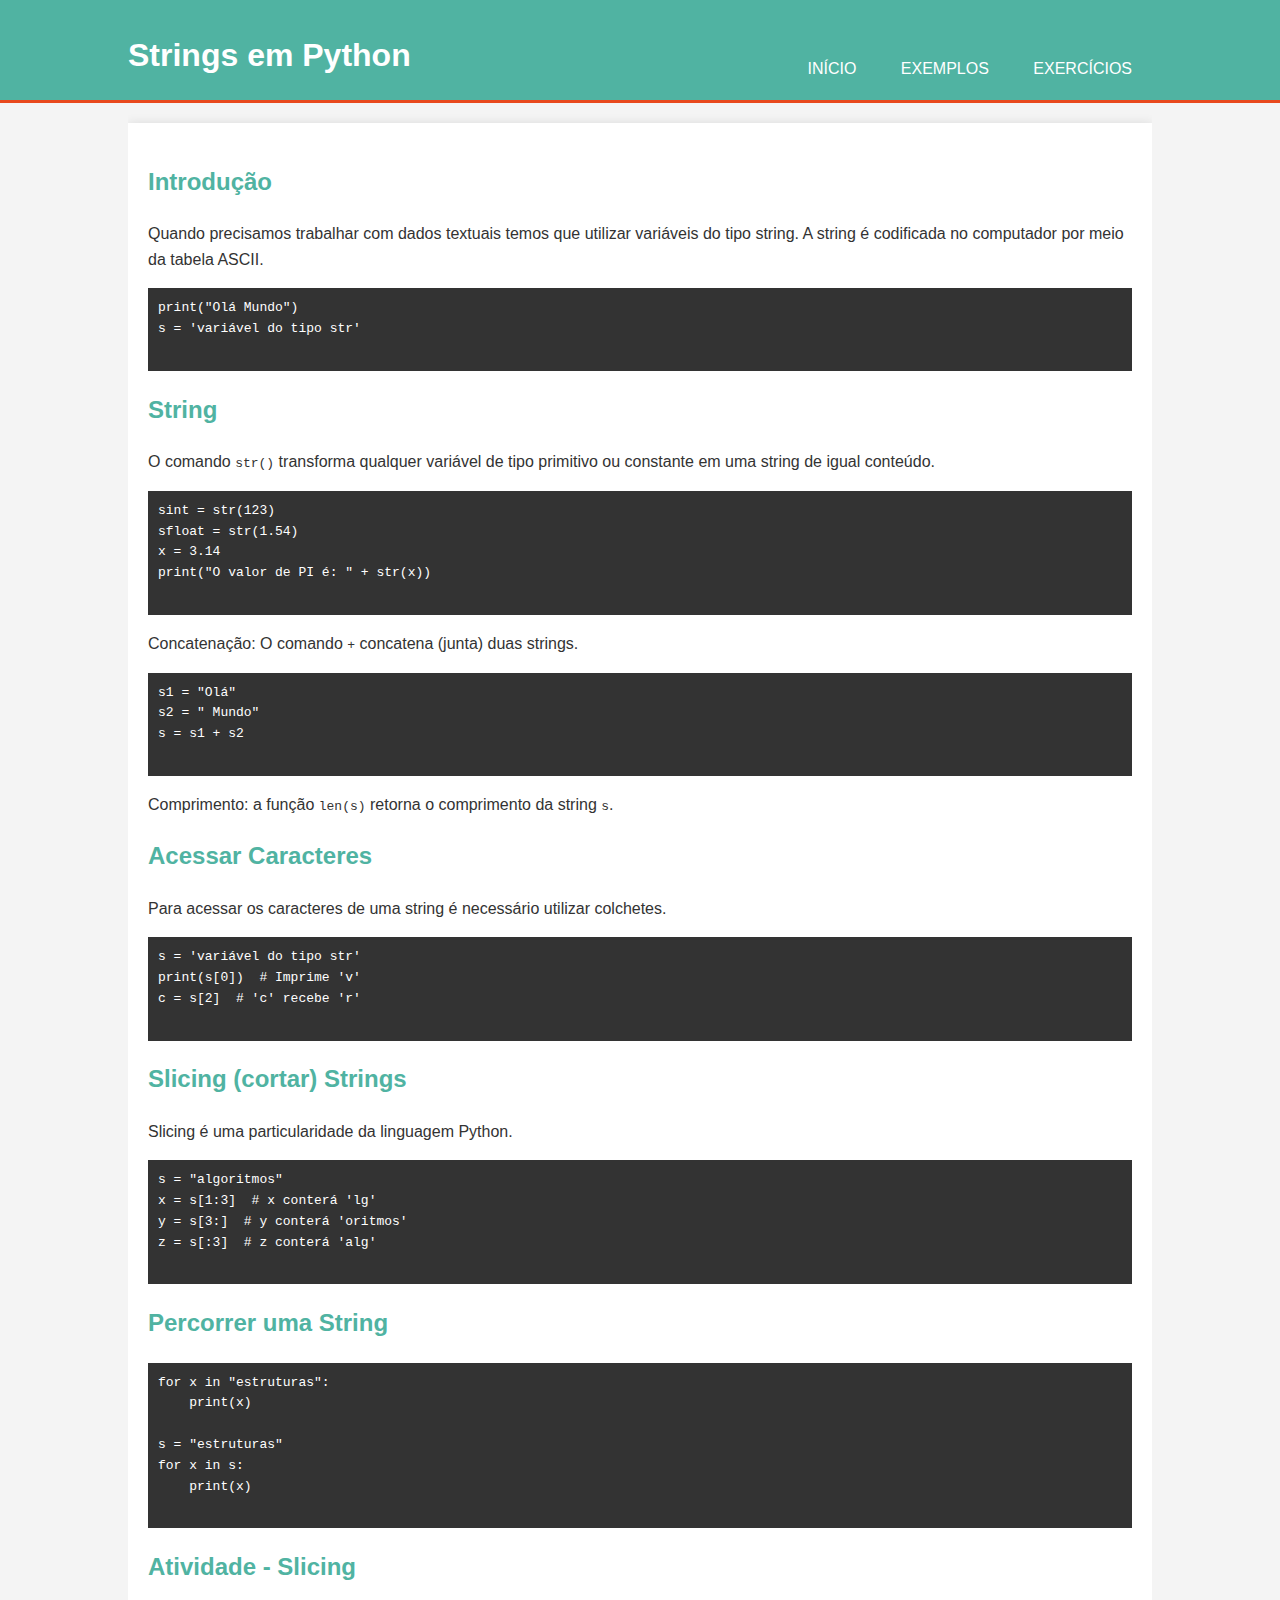
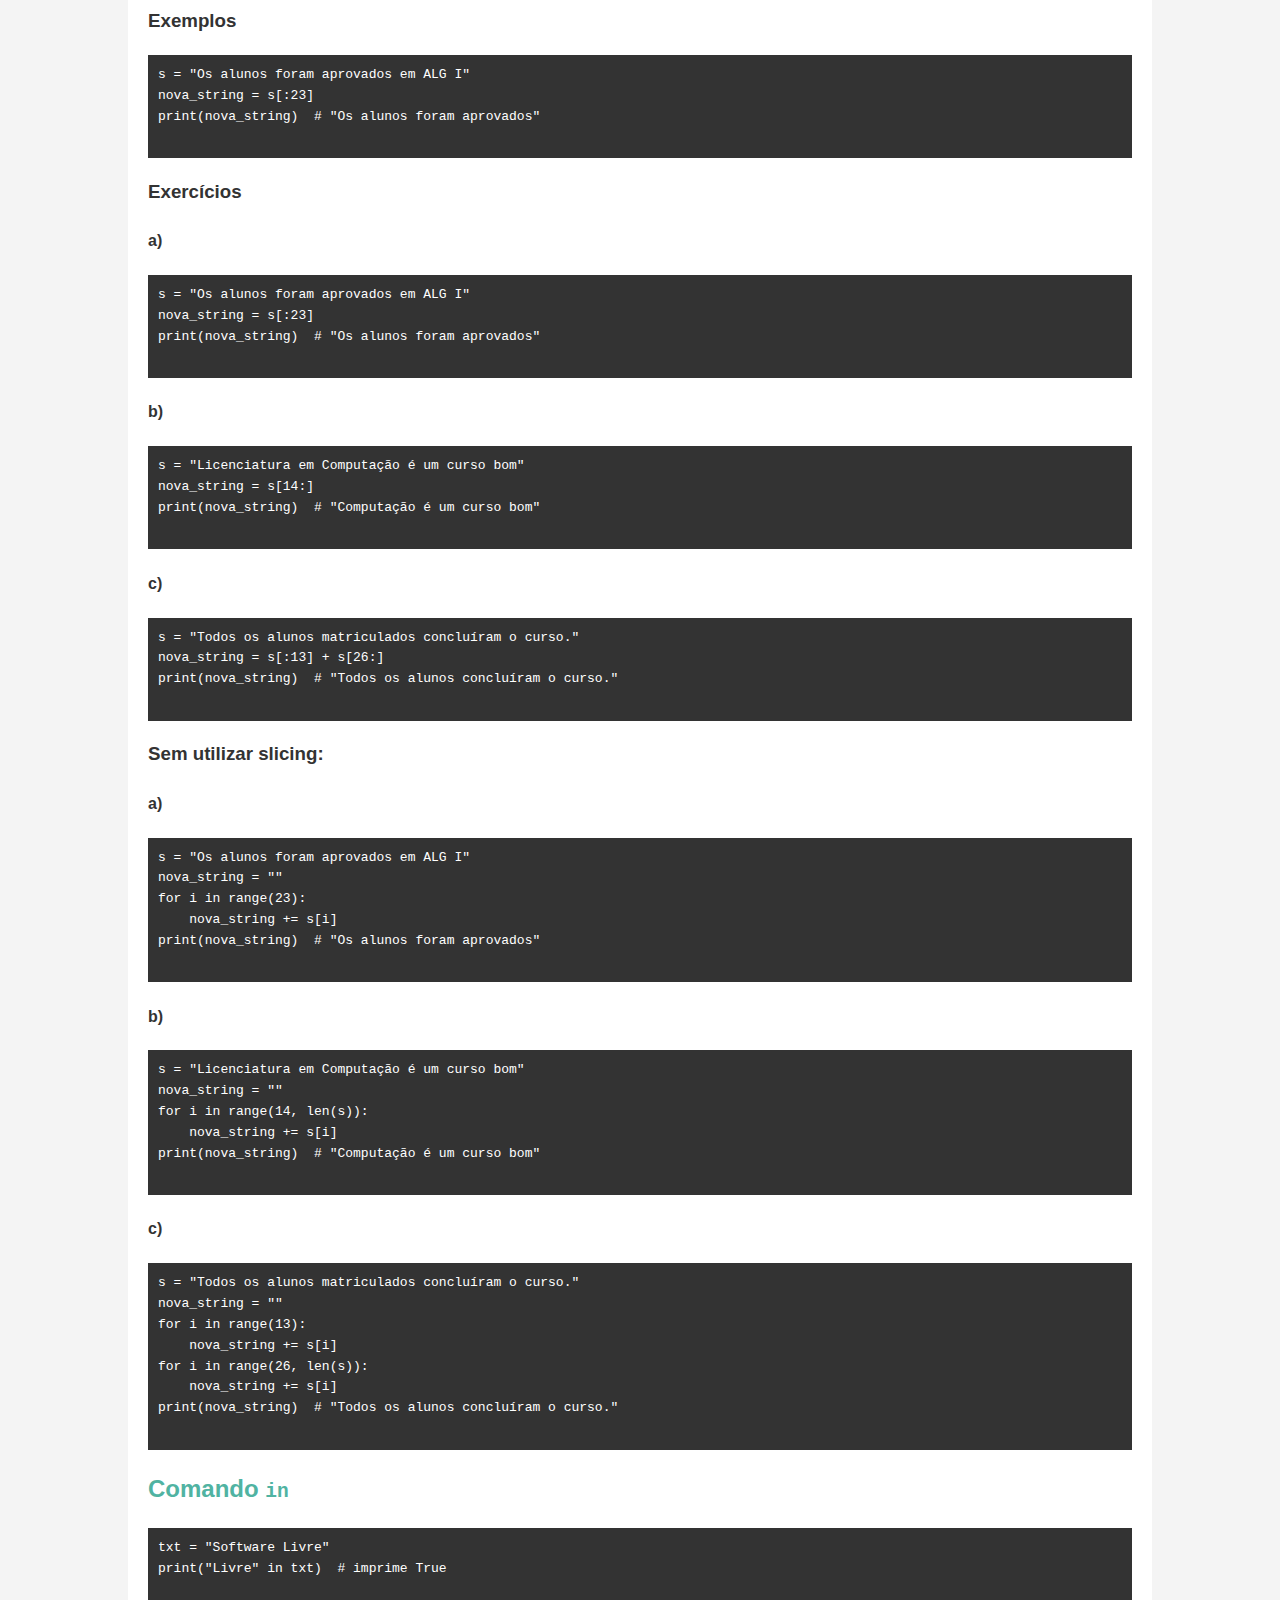
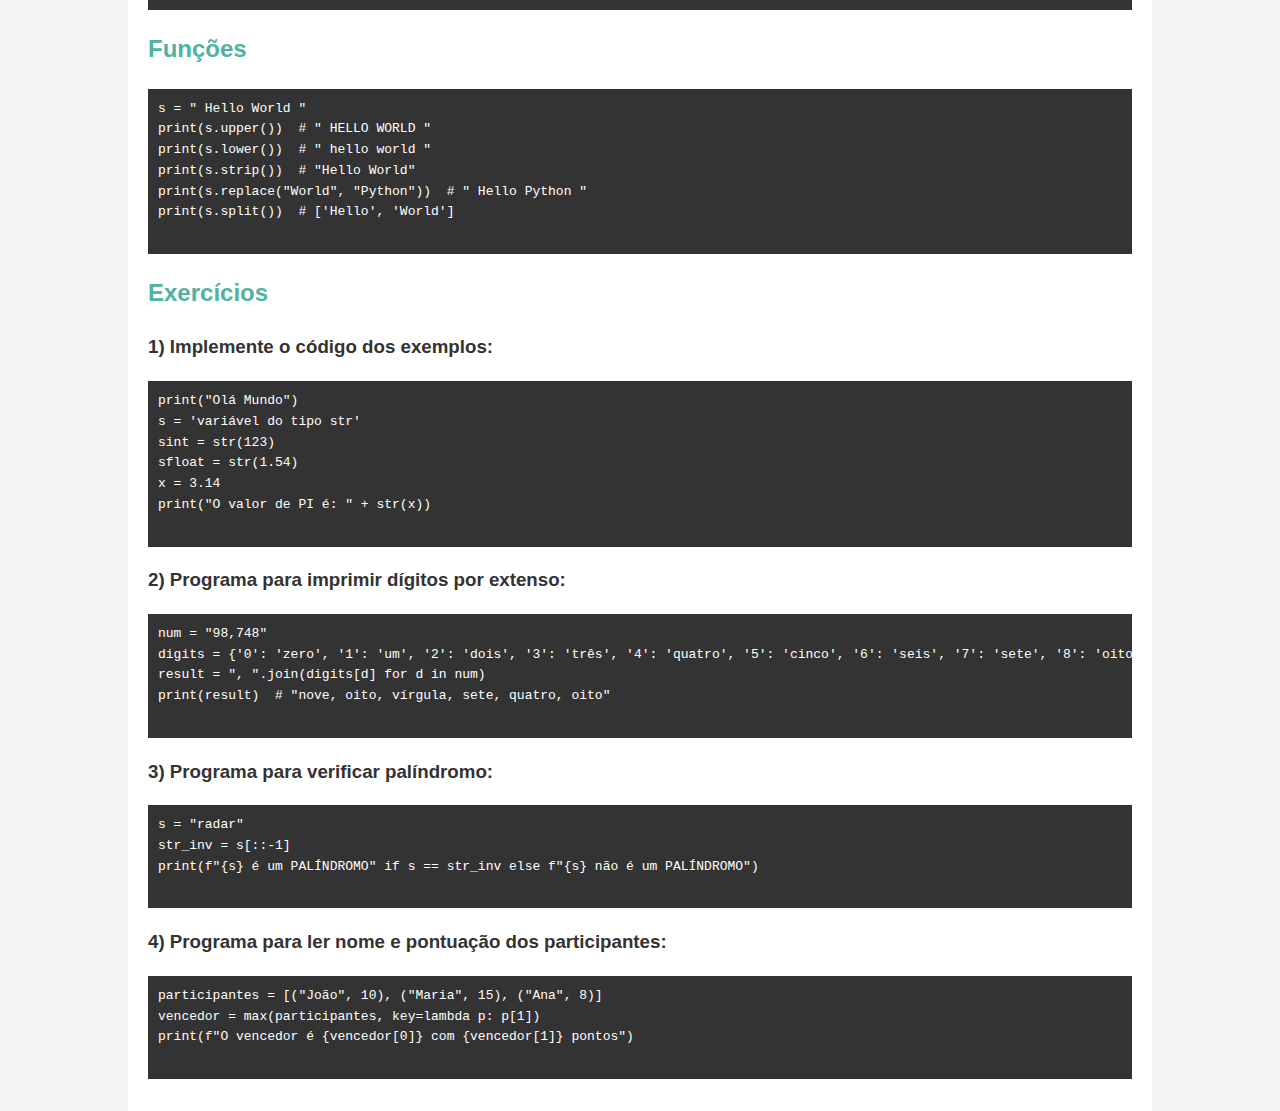
==== string.html @ ffef2f53 "Create string.html" ====
<!DOCTYPE html>
<html lang="pt-BR">
<head>
    <meta charset="UTF-8">
    <meta name="viewport" content="width=device-width, initial-scale=1.0">
    <title>Conteúdo sobre Strings em Python</title>
    <style>
        body {
            font-family: Arial, sans-serif;
            line-height: 1.6;
            margin: 0;
            padding: 0;
            background-color: #f4f4f4;
            color: #333;
        }
        .container {
            width: 80%;
            margin: auto;
            overflow: hidden;
        }
        header {
            background: #50b3a2;
            color: #fff;
            padding-top: 30px;
            min-height: 70px;
            border-bottom: #e8491d 3px solid;
        }
        header a {
            color: #fff;
            text-decoration: none;
            text-transform: uppercase;
            font-size: 16px;
        }
        header ul {
            padding: 0;
            list-style: none;
        }
        header li {
            display: inline;
            padding: 0 20px 0 20px;
        }
        header #branding {
            float: left;
        }
        header #branding h1 {
            margin: 0;
        }
        header nav {
            float: right;
            margin-top: 10px;
        }
        .content {
            padding: 20px;
            background: #fff;
            margin-top: 20px;
            box-shadow: 0 0 10px rgba(0, 0, 0, 0.1);
        }
        .content h2 {
            color: #50b3a2;
        }
        .content pre {
            background: #333;
            color: #fff;
            padding: 10px;
            overflow: auto;
        }
        footer {
            background: #333;
            color: #fff;
            text-align: center;
            padding: 10px;
            margin-top: 20px;
        }
    </style>
</head>
<body>
    <header>
        <div class="container">
            <div id="branding">
                <h1>Strings em Python</h1>
            </div>
            <nav>
                <ul>
                    <li><a href="#">Início</a></li>
                    <li><a href="#">Exemplos</a></li>
                    <li><a href="#">Exercícios</a></li>
                </ul>
            </nav>
        </div>
    </header>

    <div class="container">
        <div class="content">
            <h2>Introdução</h2>
            <p>Quando precisamos trabalhar com dados textuais temos que utilizar variáveis do tipo string. A string é codificada no computador por meio da tabela ASCII.</p>
            <pre>
print("Olá Mundo")
s = 'variável do tipo str'
            </pre>

            <h2>String</h2>
            <p>O comando <code>str()</code> transforma qualquer variável de tipo primitivo ou constante em uma string de igual conteúdo.</p>
            <pre>
sint = str(123)
sfloat = str(1.54)
x = 3.14
print("O valor de PI é: " + str(x))
            </pre>
            <p>Concatenação: O comando <code>+</code> concatena (junta) duas strings.</p>
            <pre>
s1 = "Olá"
s2 = " Mundo"
s = s1 + s2
            </pre>
            <p>Comprimento: a função <code>len(s)</code> retorna o comprimento da string <code>s</code>.</p>

            <h2>Acessar Caracteres</h2>
            <p>Para acessar os caracteres de uma string é necessário utilizar colchetes.</p>
            <pre>
s = 'variável do tipo str'
print(s[0])  # Imprime 'v'
c = s[2]  # 'c' recebe 'r'
            </pre>

            <h2>Slicing (cortar) Strings</h2>
            <p>Slicing é uma particularidade da linguagem Python.</p>
            <pre>
s = "algoritmos"
x = s[1:3]  # x conterá 'lg'
y = s[3:]  # y conterá 'oritmos'
z = s[:3]  # z conterá 'alg'
            </pre>

            <h2>Percorrer uma String</h2>
            <pre>
for x in "estruturas":
    print(x)

s = "estruturas"
for x in s:
    print(x)
            </pre>

            <h2>Atividade - Slicing</h2>
            <h3>Exemplos</h3>
            <pre>
s = "Os alunos foram aprovados em ALG I"
nova_string = s[:23]
print(nova_string)  # "Os alunos foram aprovados"
            </pre>

            <h3>Exercícios</h3>
            <h4>a)</h4>
            <pre>
s = "Os alunos foram aprovados em ALG I"
nova_string = s[:23]
print(nova_string)  # "Os alunos foram aprovados"
            </pre>
            <h4>b)</h4>
            <pre>
s = "Licenciatura em Computação é um curso bom"
nova_string = s[14:]
print(nova_string)  # "Computação é um curso bom"
            </pre>
            <h4>c)</h4>
            <pre>
s = "Todos os alunos matriculados concluíram o curso."
nova_string = s[:13] + s[26:]
print(nova_string)  # "Todos os alunos concluíram o curso."
            </pre>

            <h3>Sem utilizar slicing:</h3>
            <h4>a)</h4>
            <pre>
s = "Os alunos foram aprovados em ALG I"
nova_string = ""
for i in range(23):
    nova_string += s[i]
print(nova_string)  # "Os alunos foram aprovados"
            </pre>
            <h4>b)</h4>
            <pre>
s = "Licenciatura em Computação é um curso bom"
nova_string = ""
for i in range(14, len(s)):
    nova_string += s[i]
print(nova_string)  # "Computação é um curso bom"
            </pre>
            <h4>c)</h4>
            <pre>
s = "Todos os alunos matriculados concluíram o curso."
nova_string = ""
for i in range(13):
    nova_string += s[i]
for i in range(26, len(s)):
    nova_string += s[i]
print(nova_string)  # "Todos os alunos concluíram o curso."
            </pre>

            <h2>Comando <code>in</code></h2>
            <pre>
txt = "Software Livre"
print("Livre" in txt)  # imprime True
            </pre>

            <h2>Funções</h2>
            <pre>
s = " Hello World "
print(s.upper())  # " HELLO WORLD "
print(s.lower())  # " hello world "
print(s.strip())  # "Hello World"
print(s.replace("World", "Python"))  # " Hello Python "
print(s.split())  # ['Hello', 'World']
            </pre>

            <h2>Exercícios</h2>
            <h3>1) Implemente o código dos exemplos:</h3>
            <pre>
print("Olá Mundo")
s = 'variável do tipo str'
sint = str(123)
sfloat = str(1.54)
x = 3.14
print("O valor de PI é: " + str(x))
            </pre>

            <h3>2) Programa para imprimir dígitos por extenso:</h3>
            <pre>
num = "98,748"
digits = {'0': 'zero', '1': 'um', '2': 'dois', '3': 'três', '4': 'quatro', '5': 'cinco', '6': 'seis', '7': 'sete', '8': 'oito', '9': 'nove', ',': 'vírgula'}
result = ", ".join(digits[d] for d in num)
print(result)  # "nove, oito, vírgula, sete, quatro, oito"
            </pre>

            <h3>3) Programa para verificar palíndromo:</h3>
            <pre>
s = "radar"
str_inv = s[::-1]
print(f"{s} é um PALÍNDROMO" if s == str_inv else f"{s} não é um PALÍNDROMO")
            </pre>

            <h3>4) Programa para ler nome e pontuação dos participantes:</h3>
            <pre>
participantes = [("João", 10), ("Maria", 15), ("Ana", 8)]
vencedor = max(participantes, key=lambda p: p[1])
print(f"O vencedor é {vencedor[0]} com {vencedor[1]} pontos")
            </pre>
        </div>
    </div
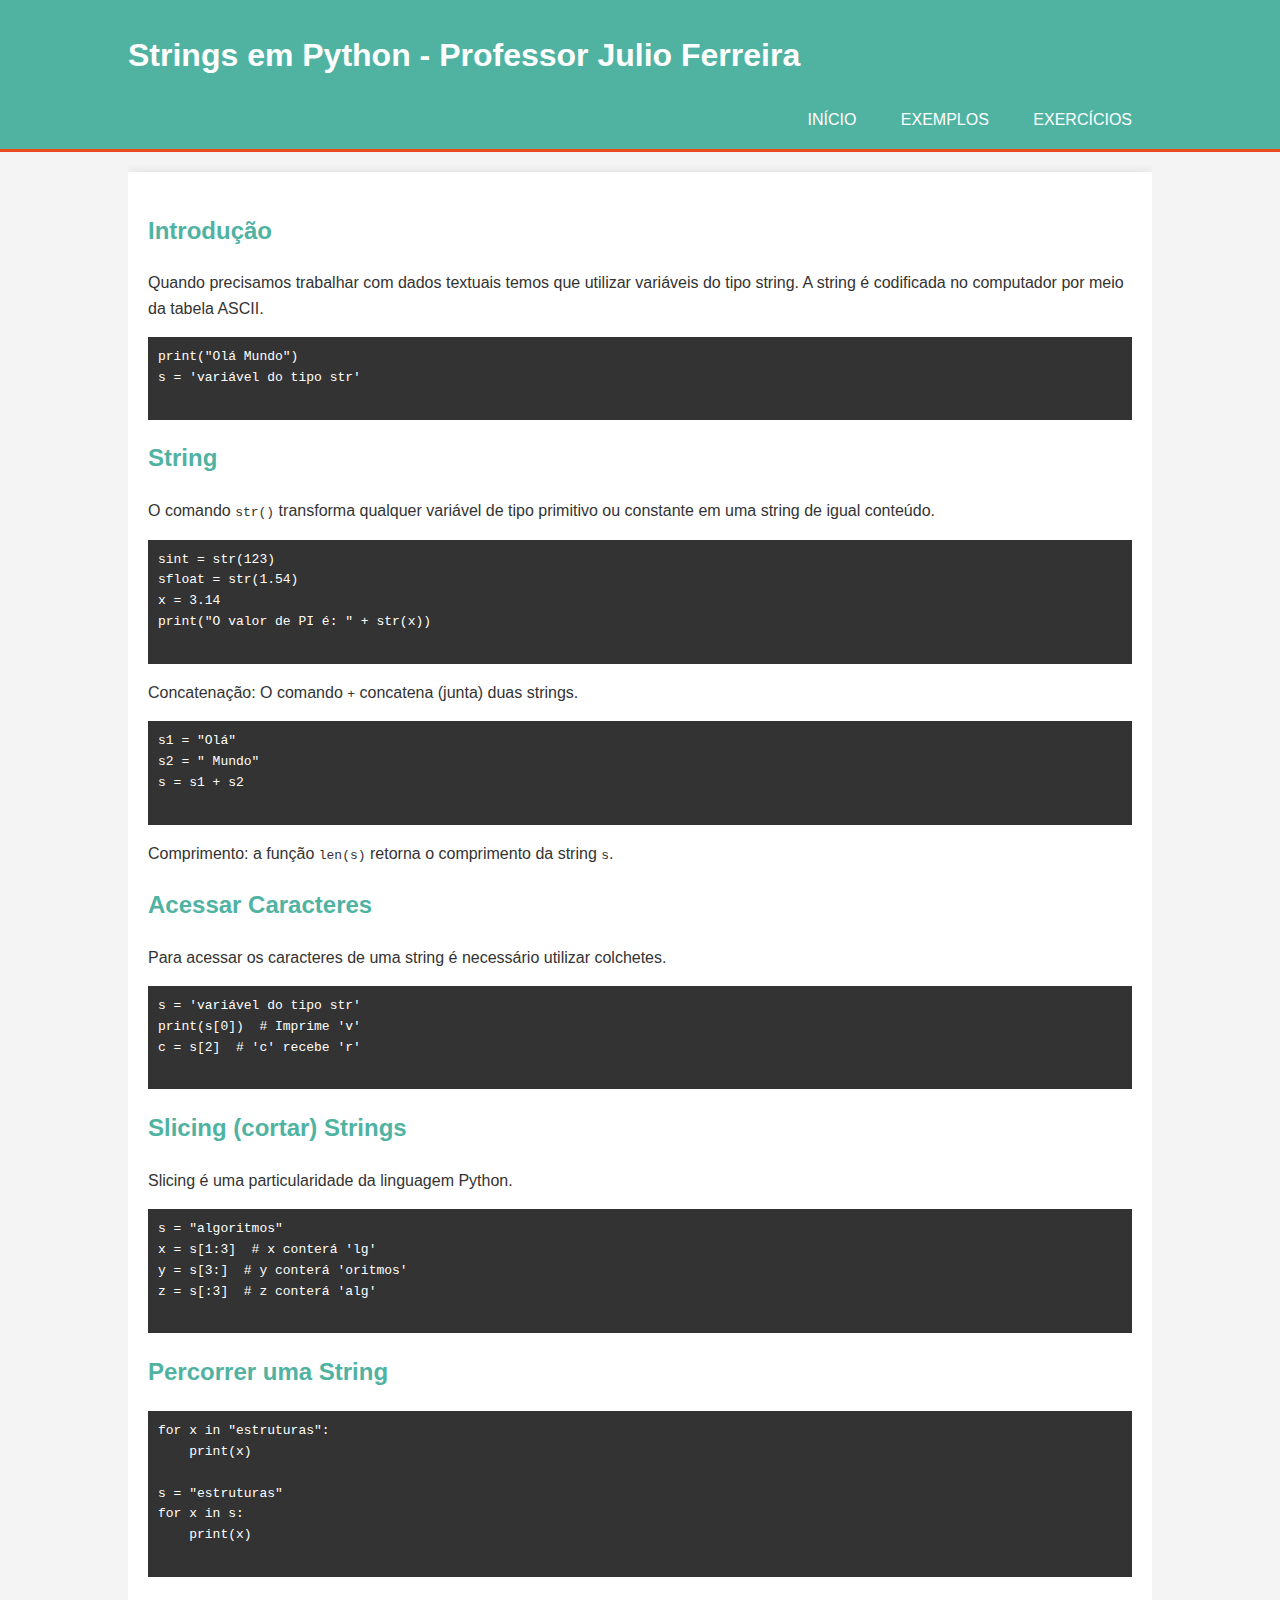
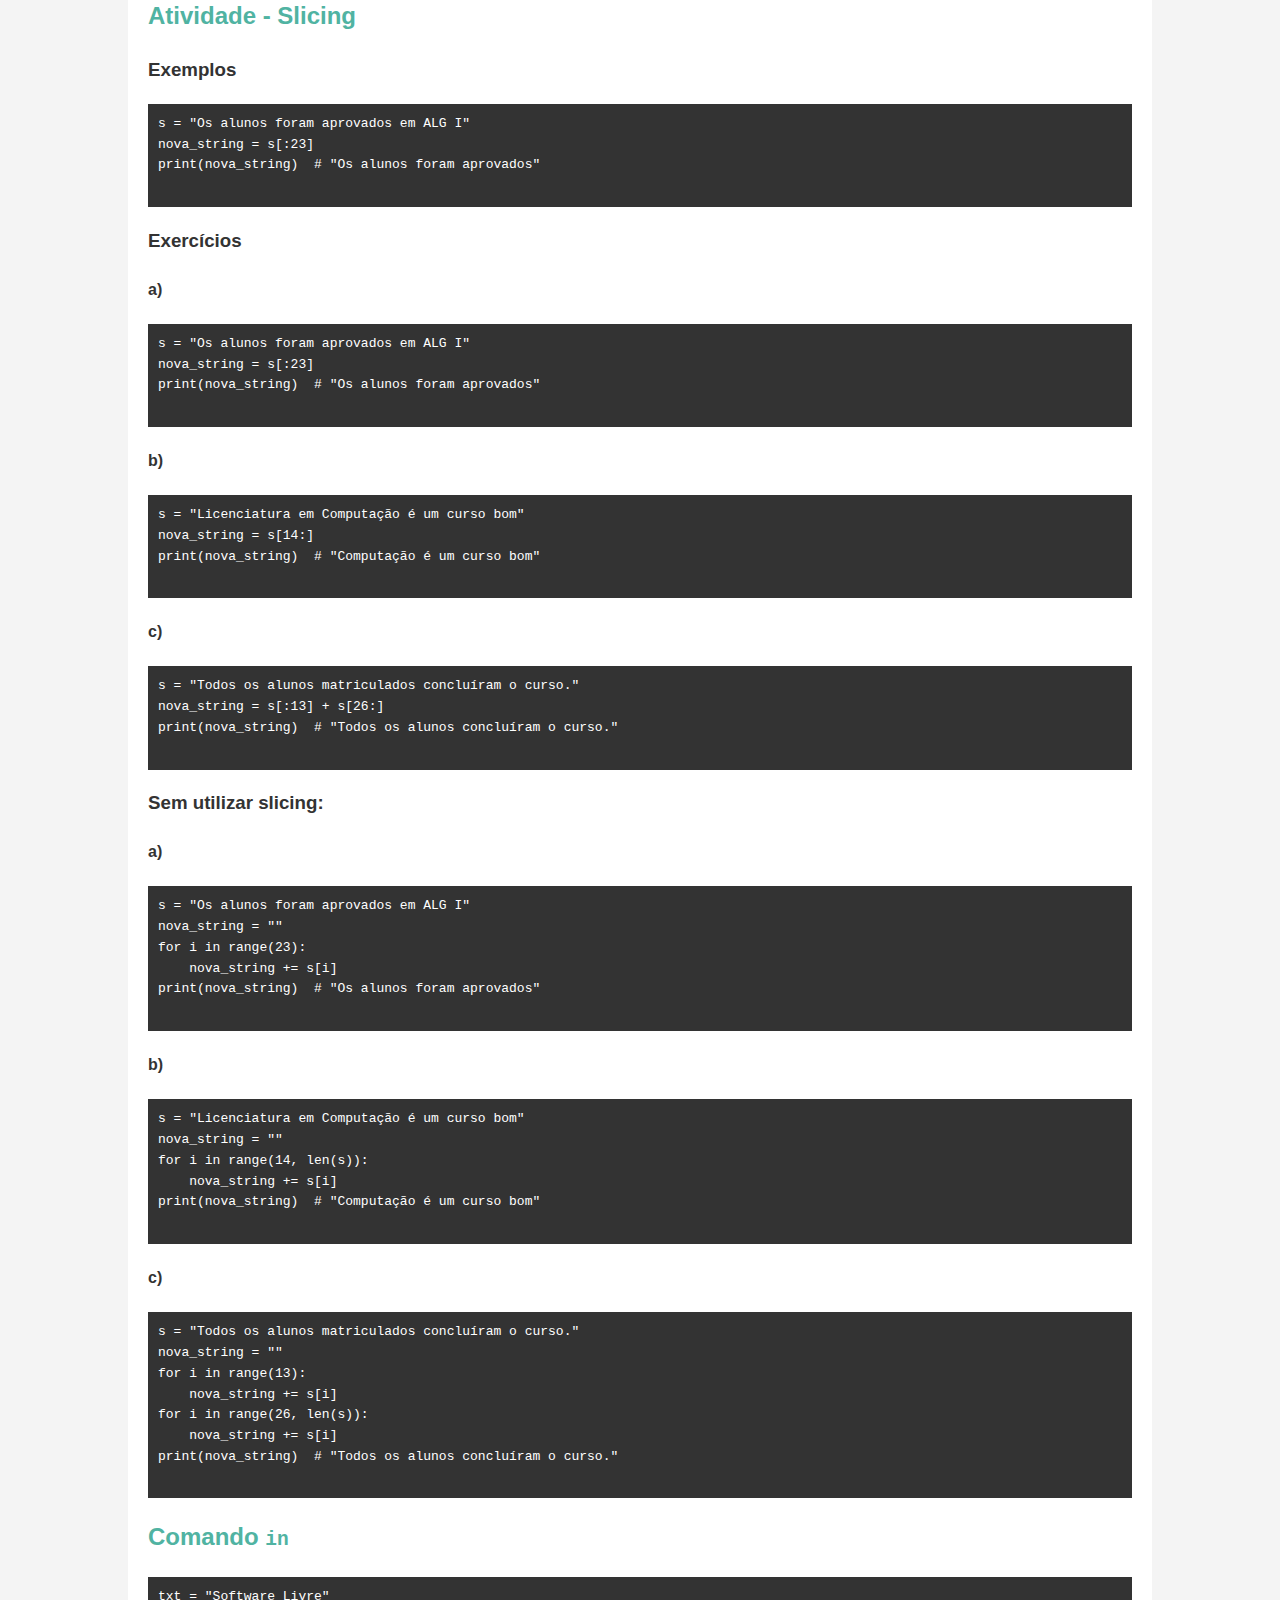
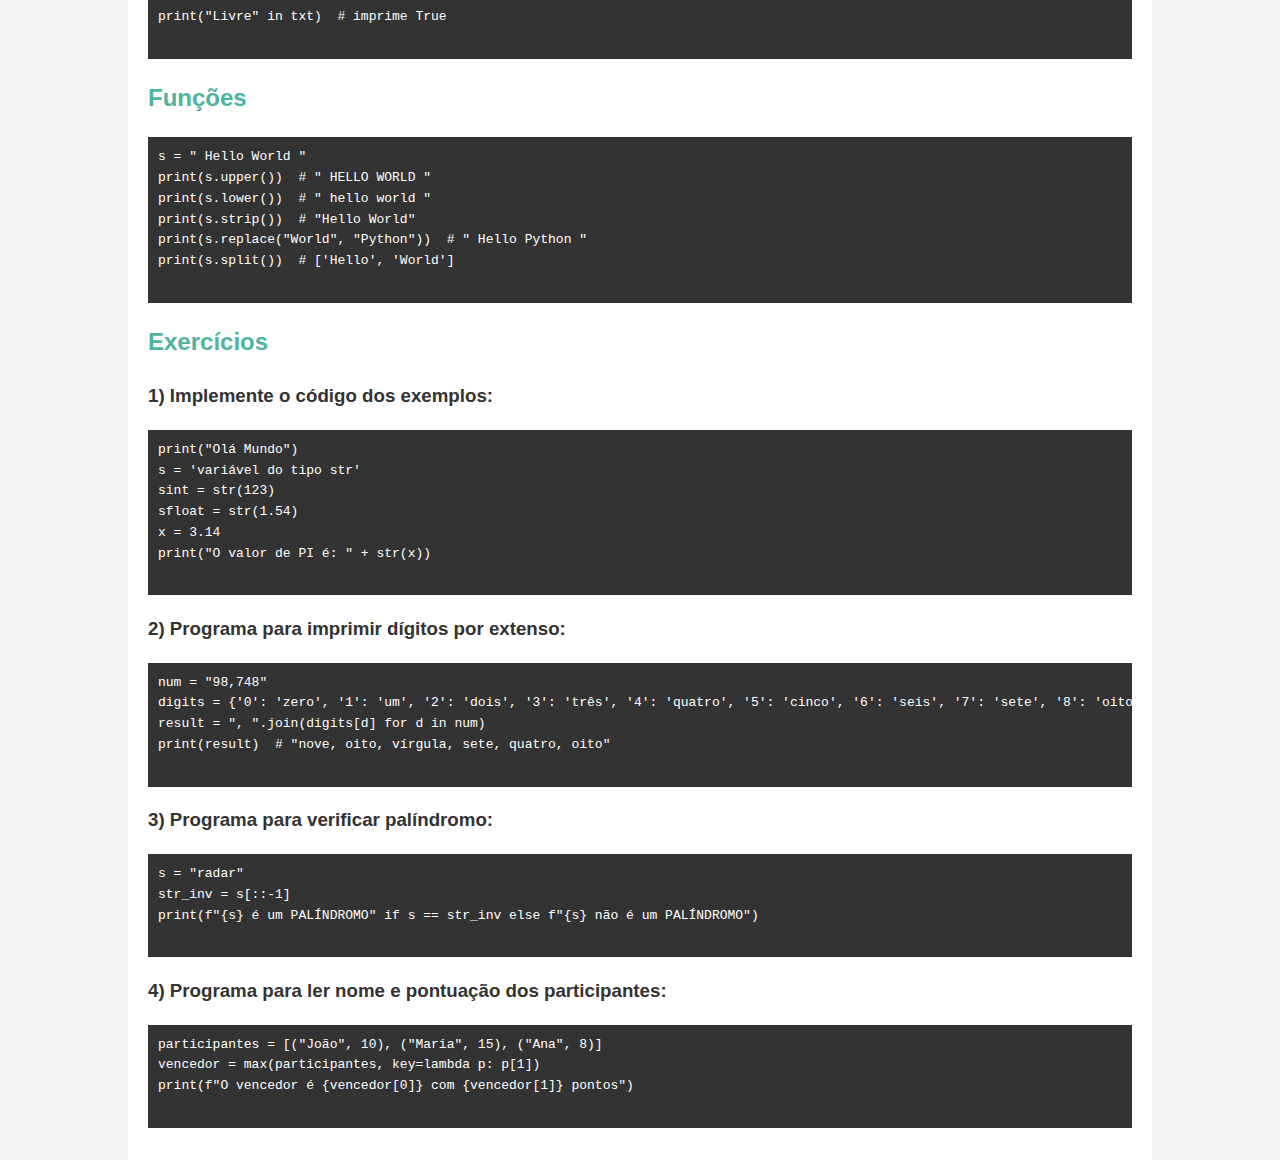
==== commit e865f648: "Update string.html" ====
--- a/string.html
+++ b/string.html
@@ -77,7 +77,7 @@
     <header>
         <div class="container">
             <div id="branding">
-                <h1>Strings em Python</h1>
+                <h1>Strings em Python - Professor Julio Ferreira</h1>
             </div>
             <nav>
                 <ul>
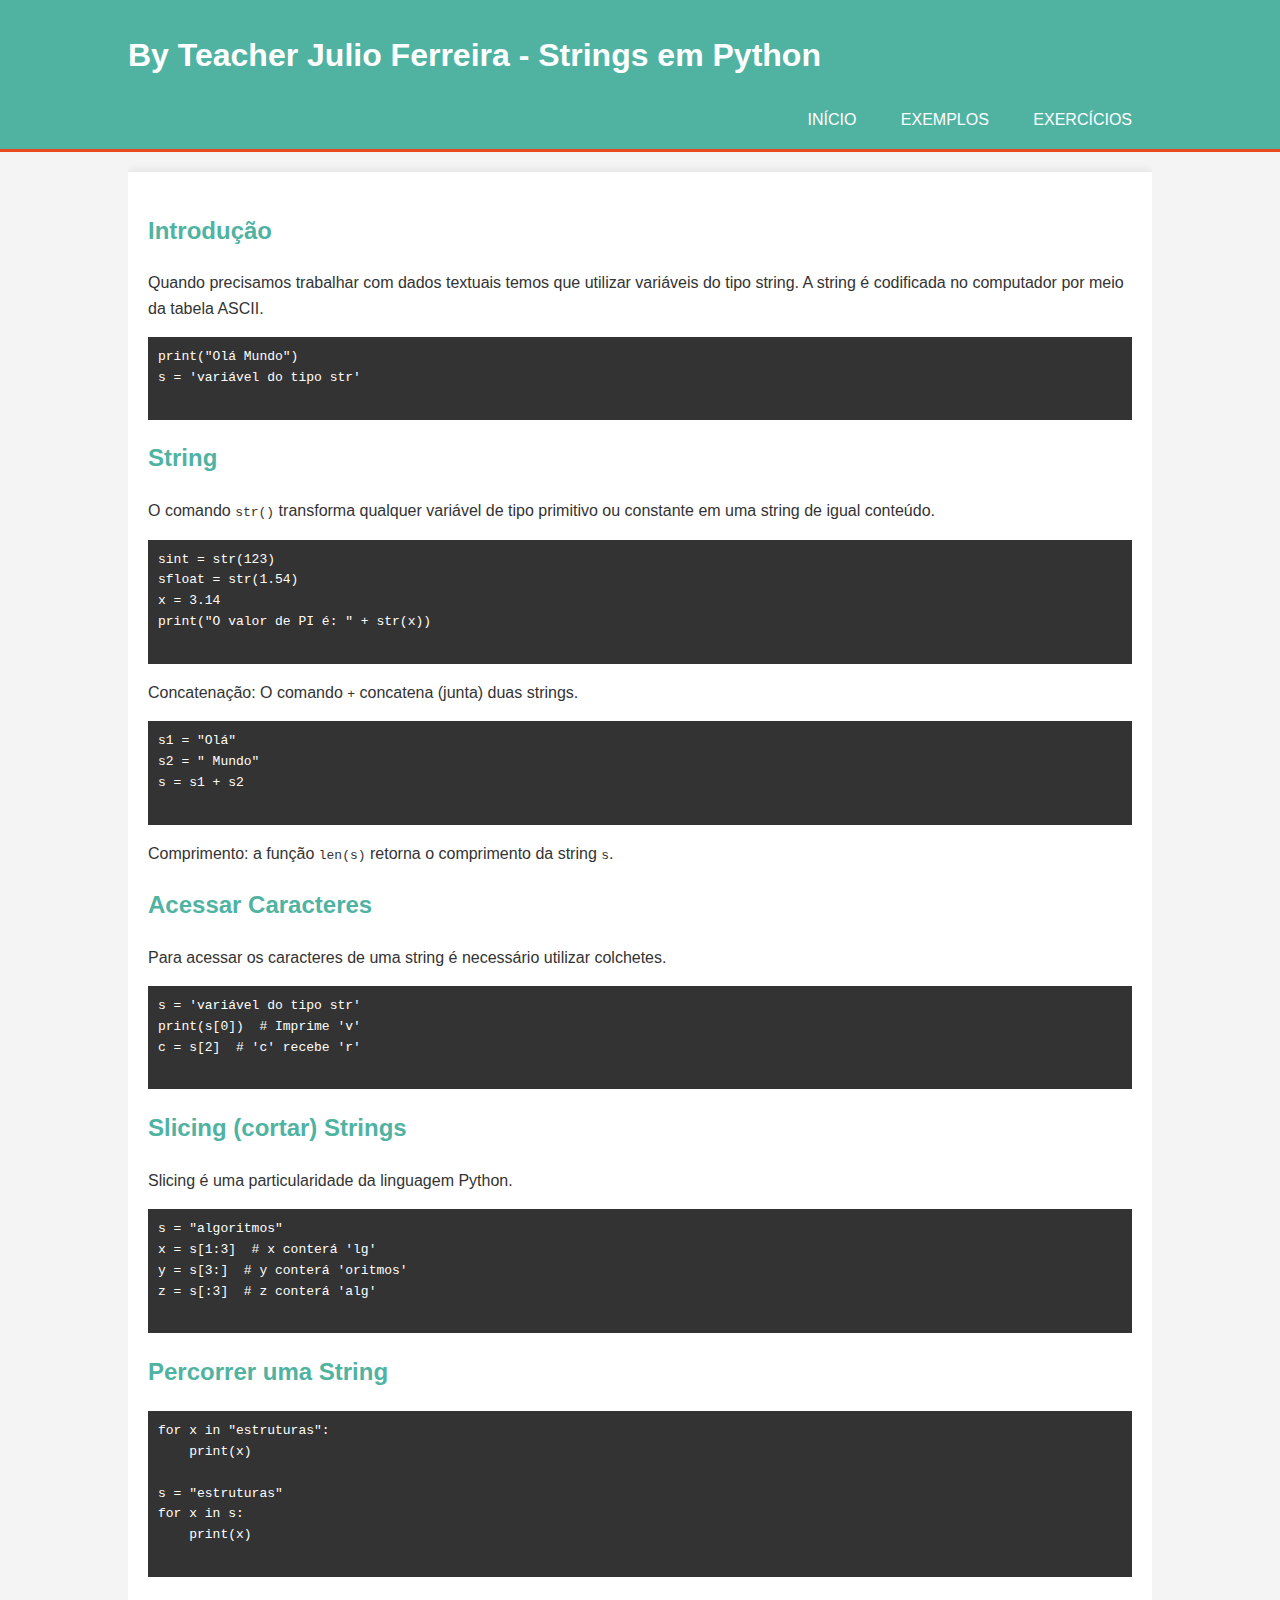
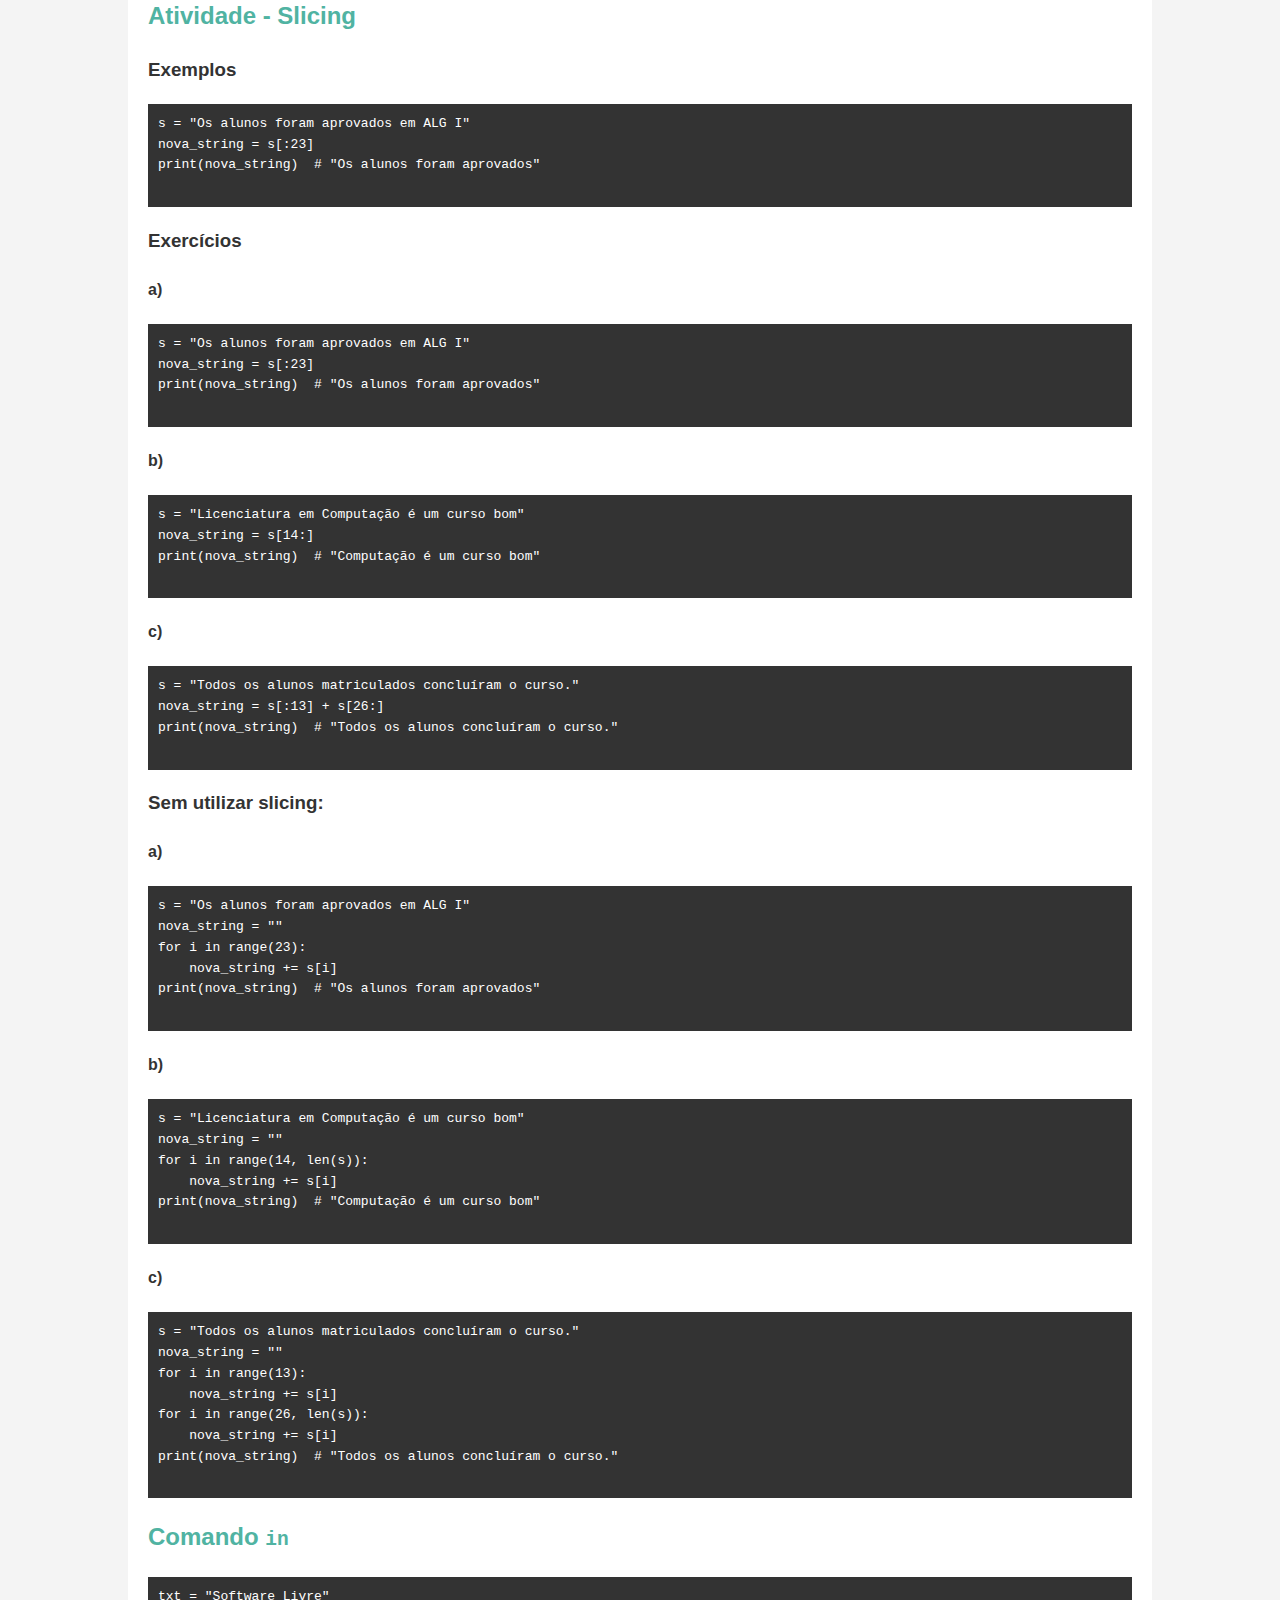
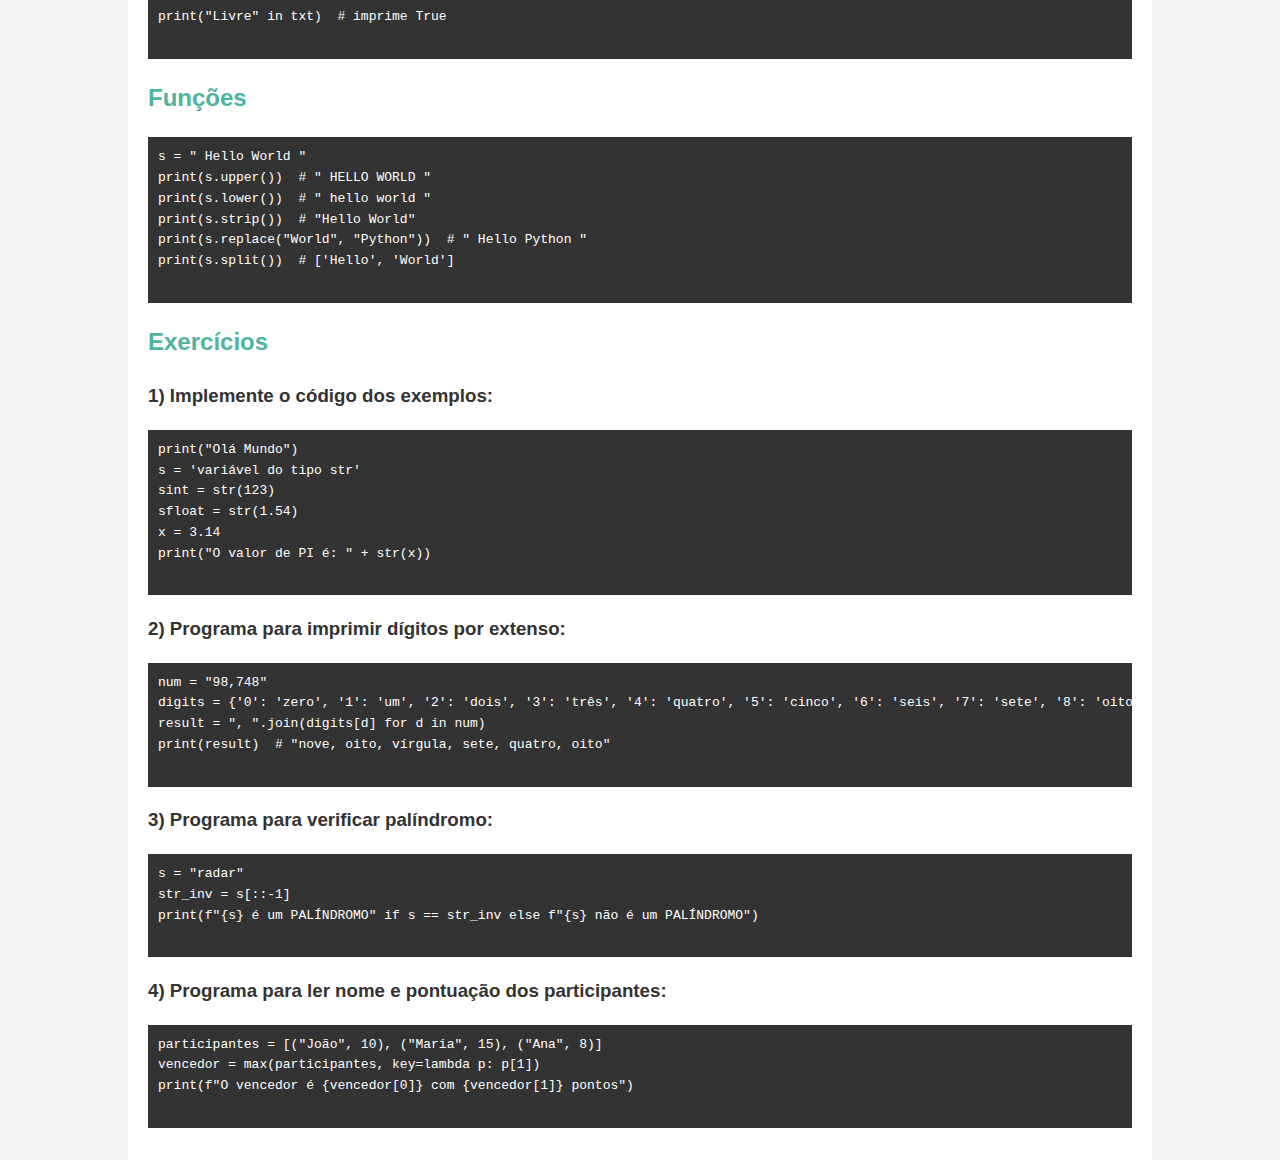
==== commit 304fb755: "Update string.html" ====
--- a/string.html
+++ b/string.html
@@ -77,7 +77,7 @@
     <header>
         <div class="container">
             <div id="branding">
-                <h1>Strings em Python - Professor Julio Ferreira</h1>
+                <h1>By Teacher Julio Ferreira - Strings em Python</h1>
             </div>
             <nav>
                 <ul>
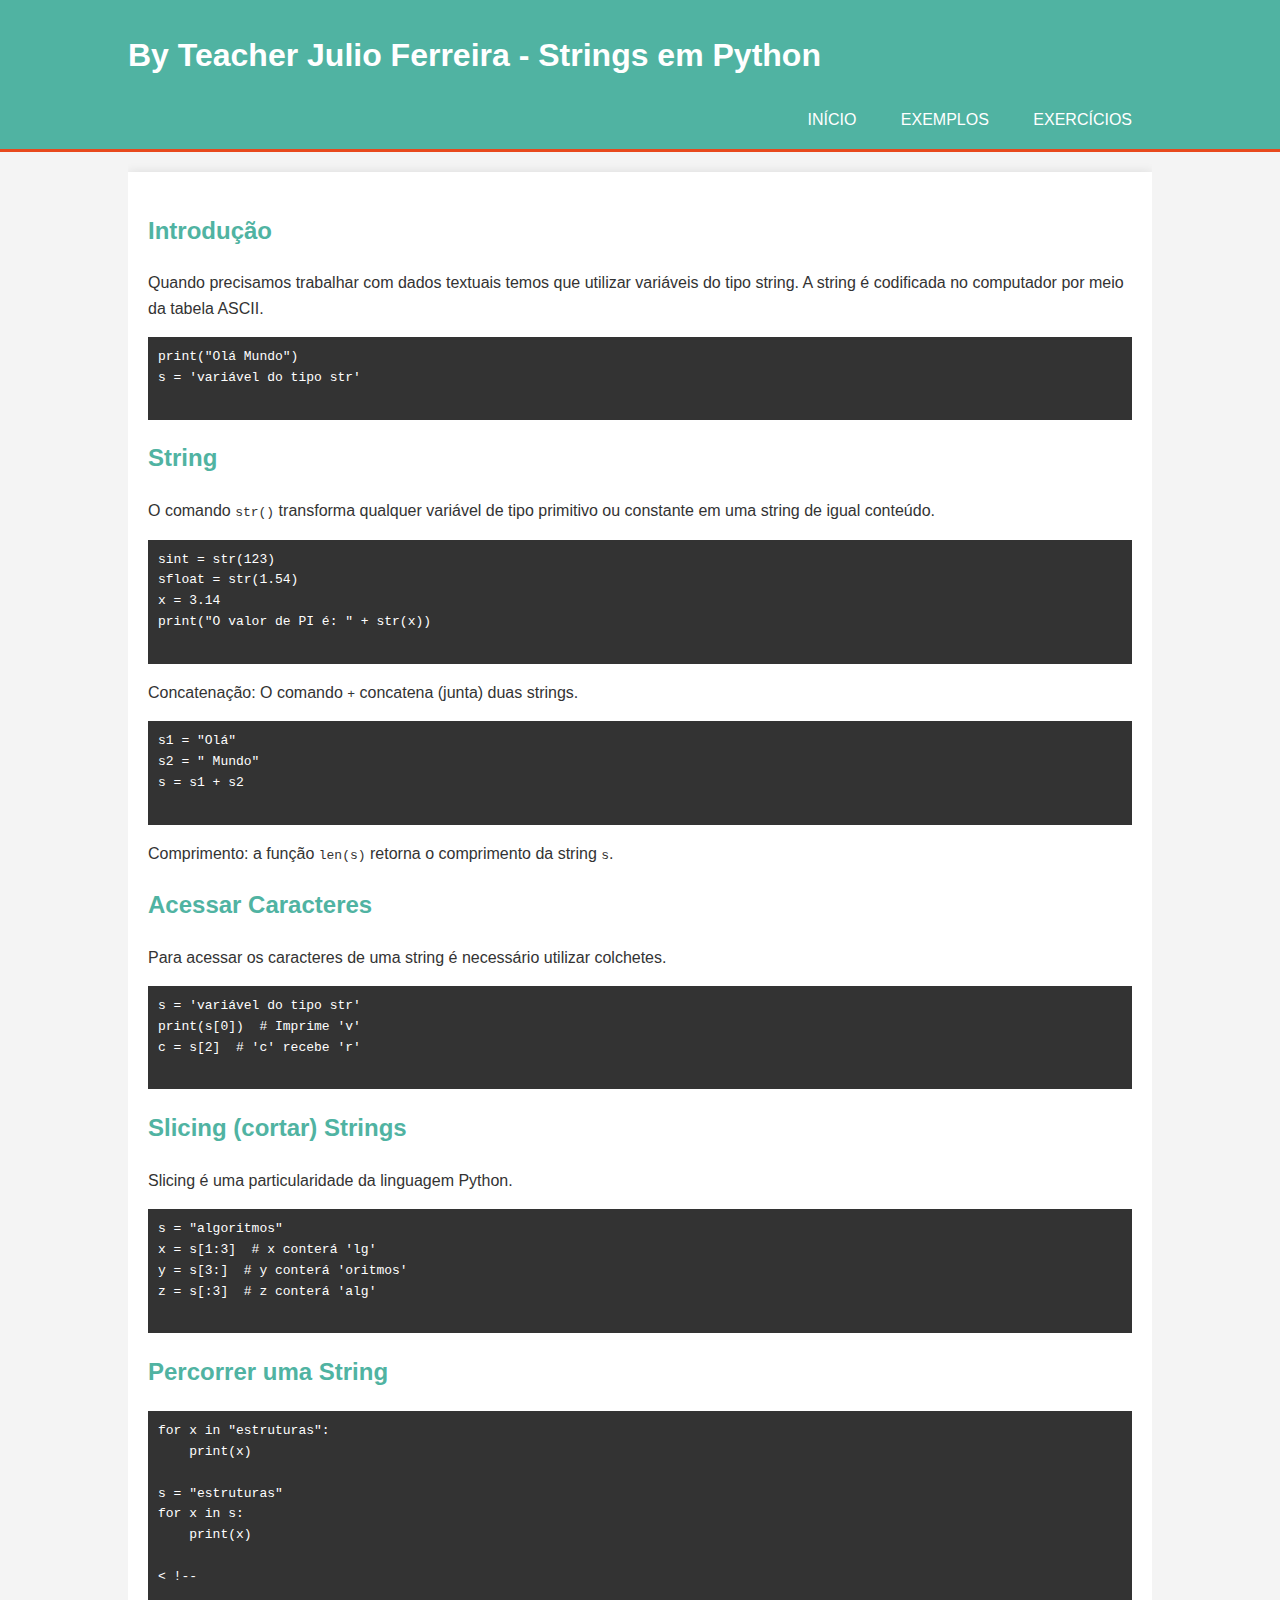
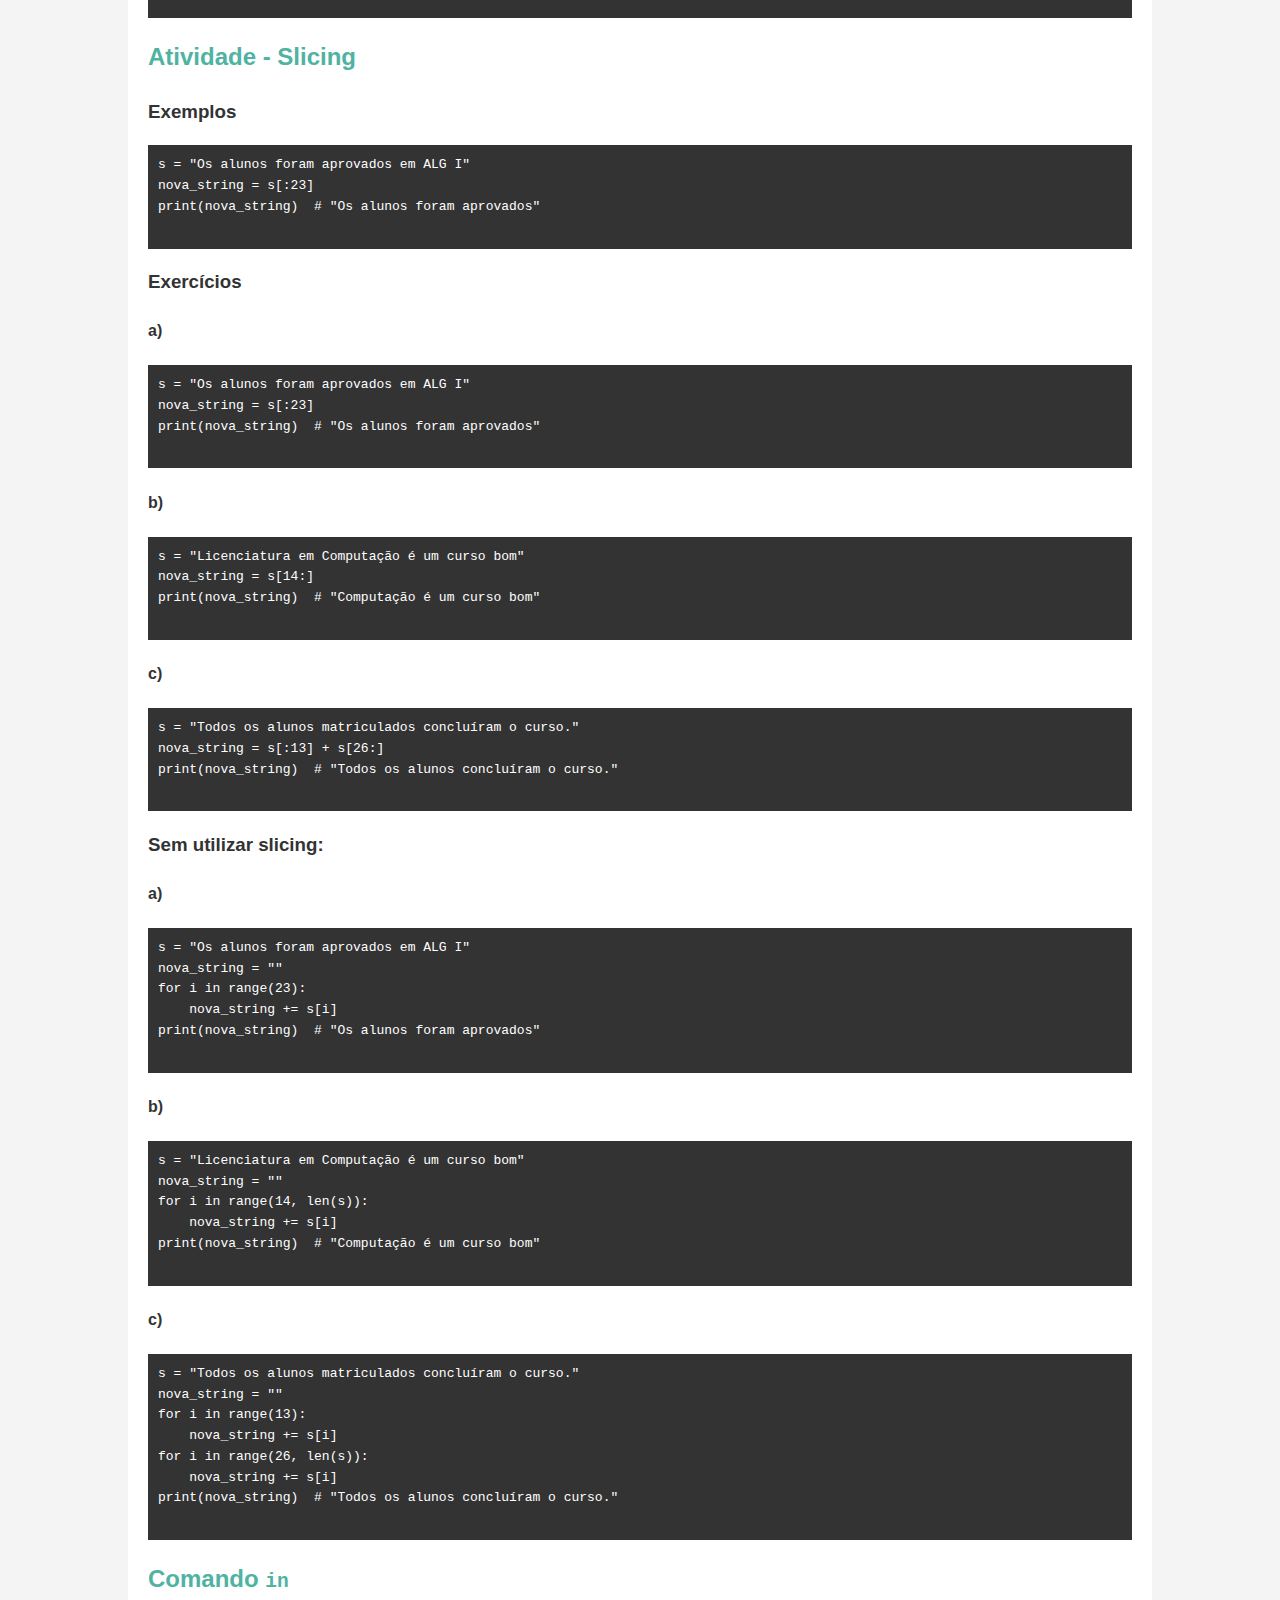
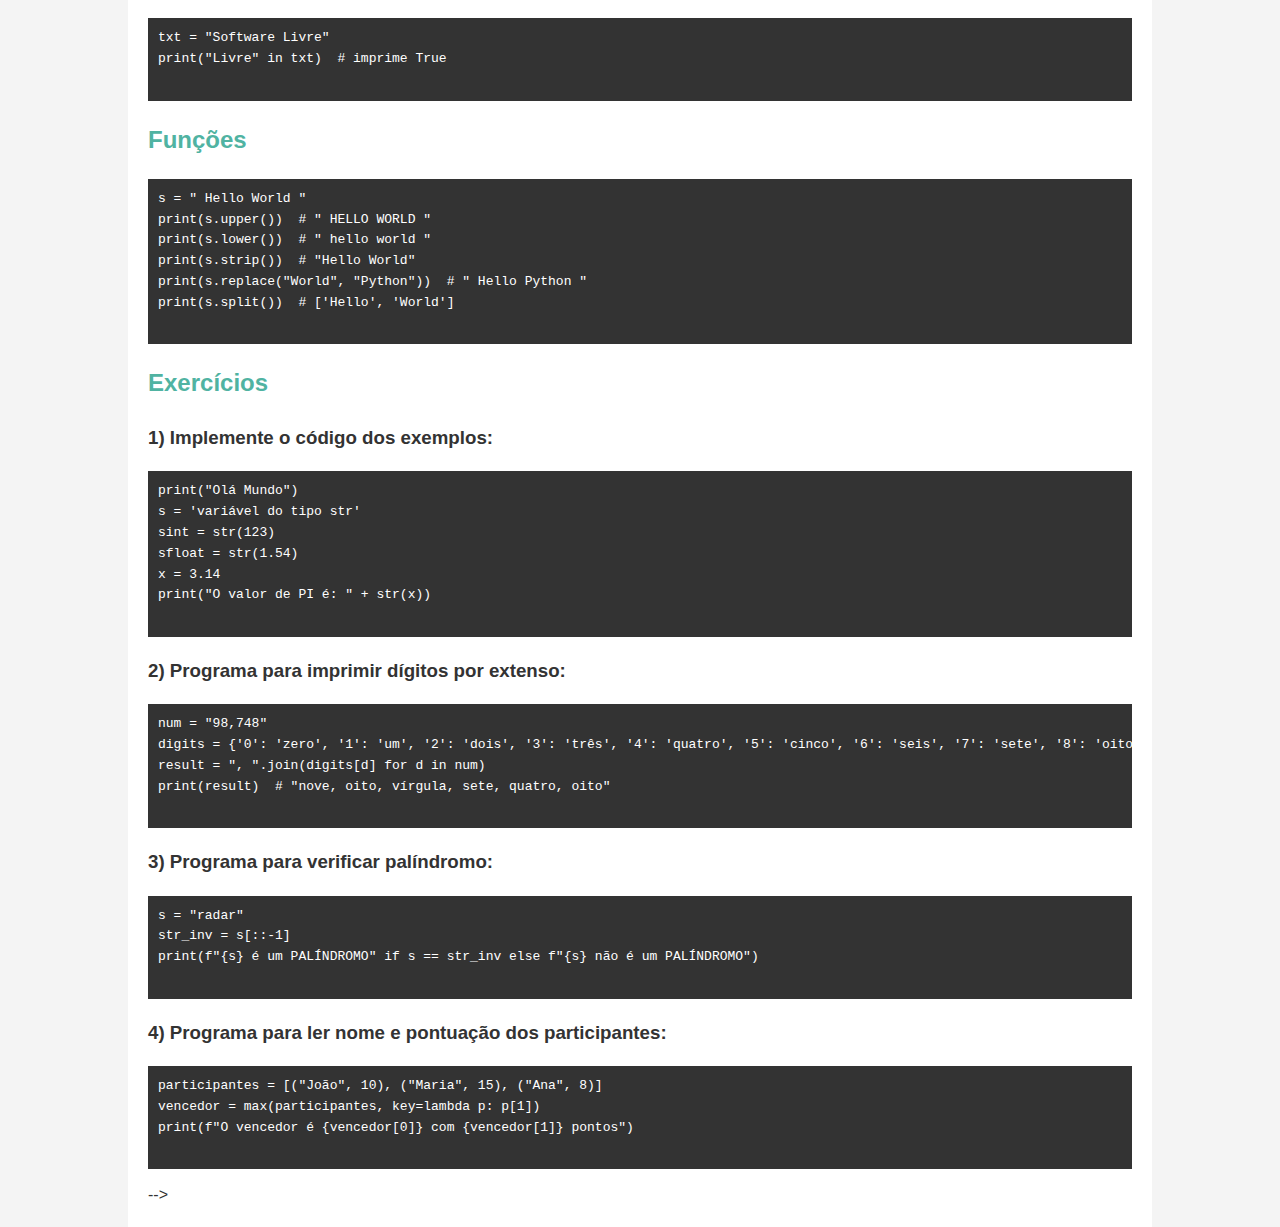
==== commit 82435576: "Update string.html" ====
--- a/string.html
+++ b/string.html
@@ -139,6 +139,8 @@
 s = "estruturas"
 for x in s:
     print(x)
+
+< !--
             </pre>
 
             <h2>Atividade - Slicing</h2>
@@ -245,5 +247,6 @@
 vencedor = max(participantes, key=lambda p: p[1])
 print(f"O vencedor é {vencedor[0]} com {vencedor[1]} pontos")
             </pre>
+        -->
         </div>
     </div
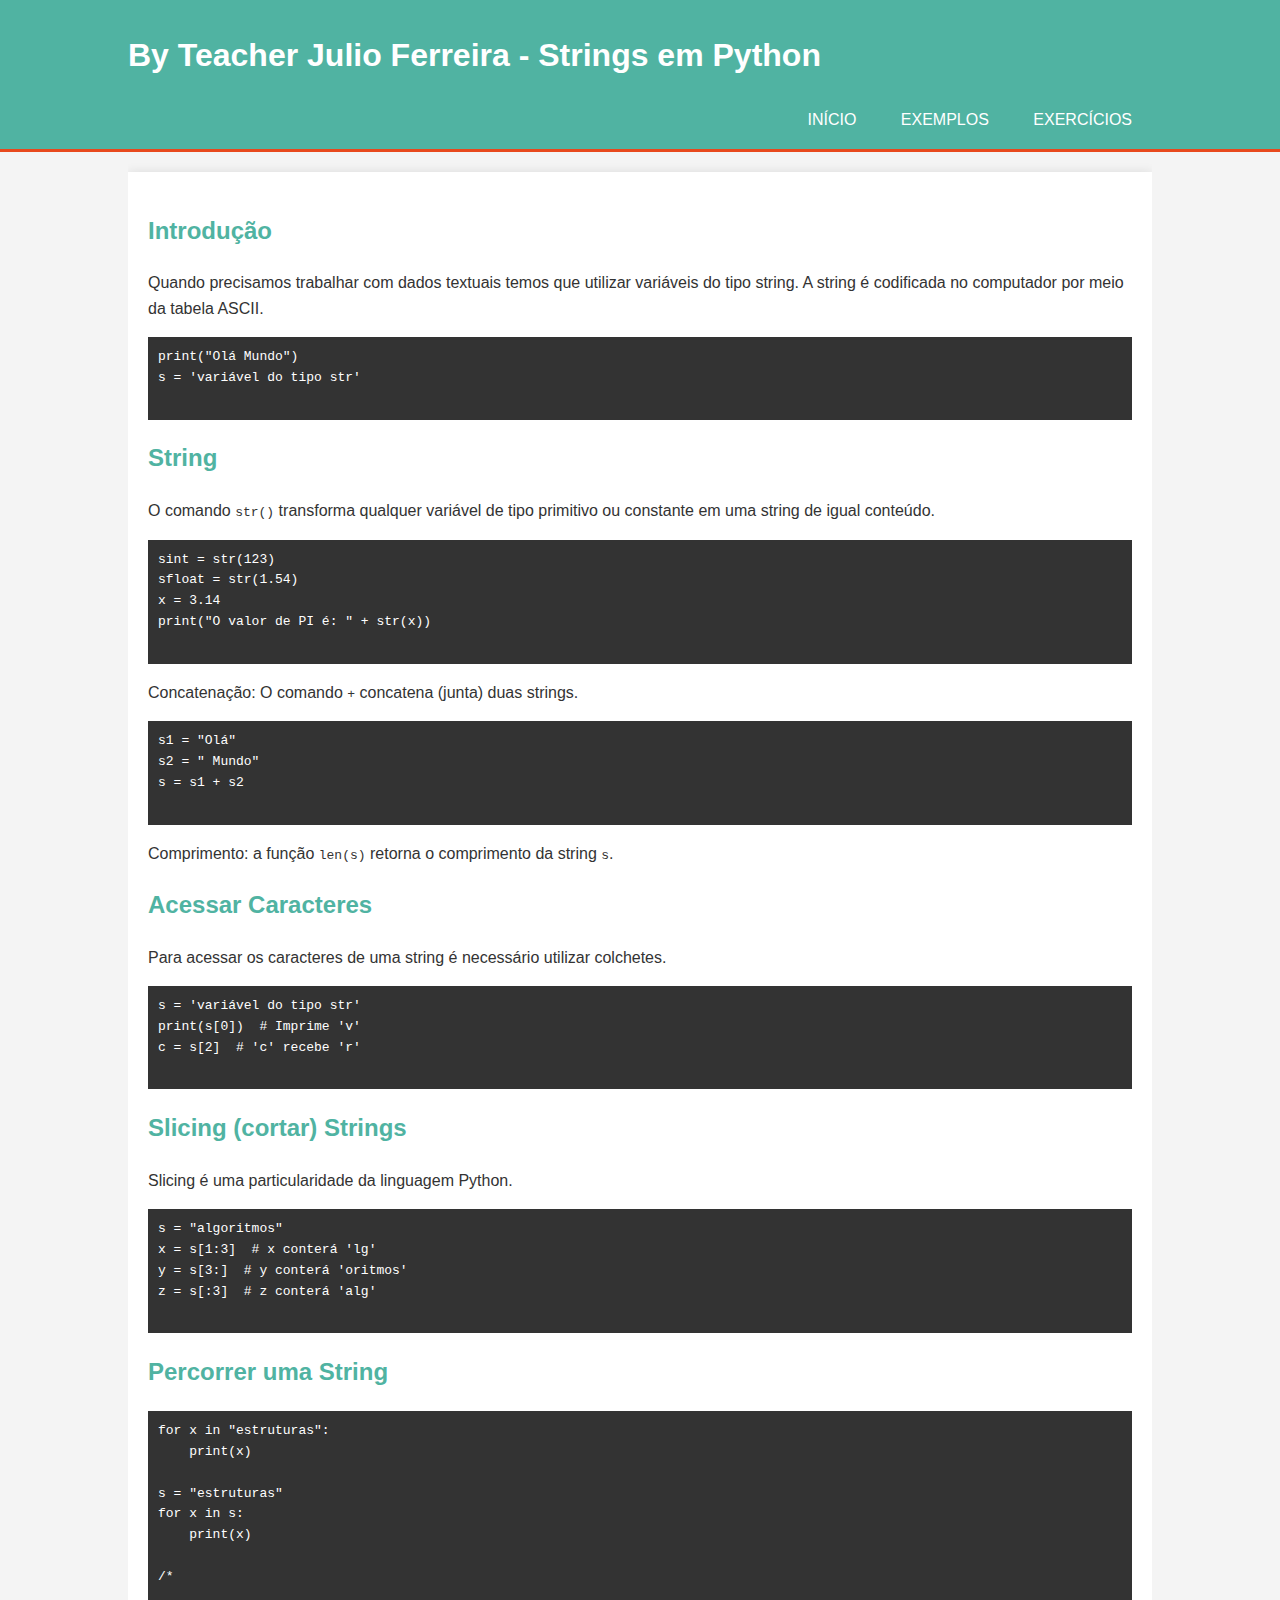
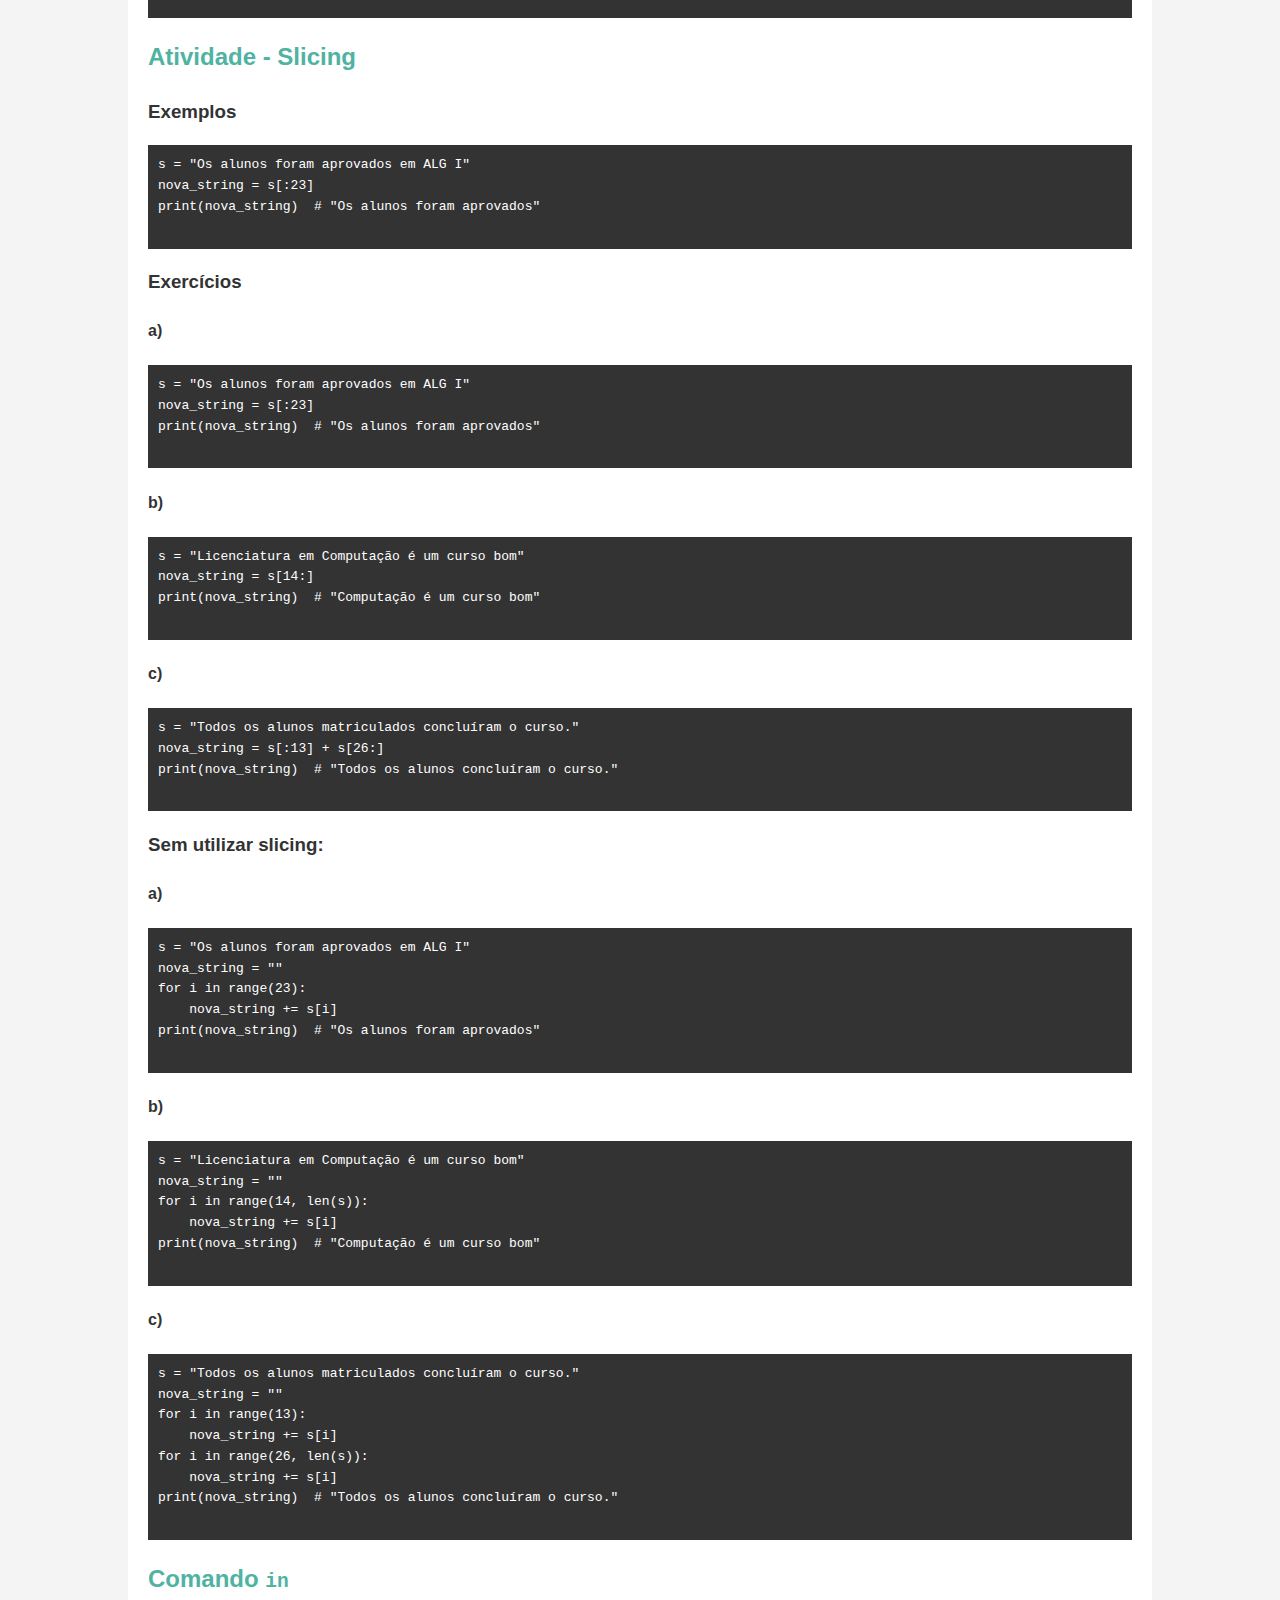
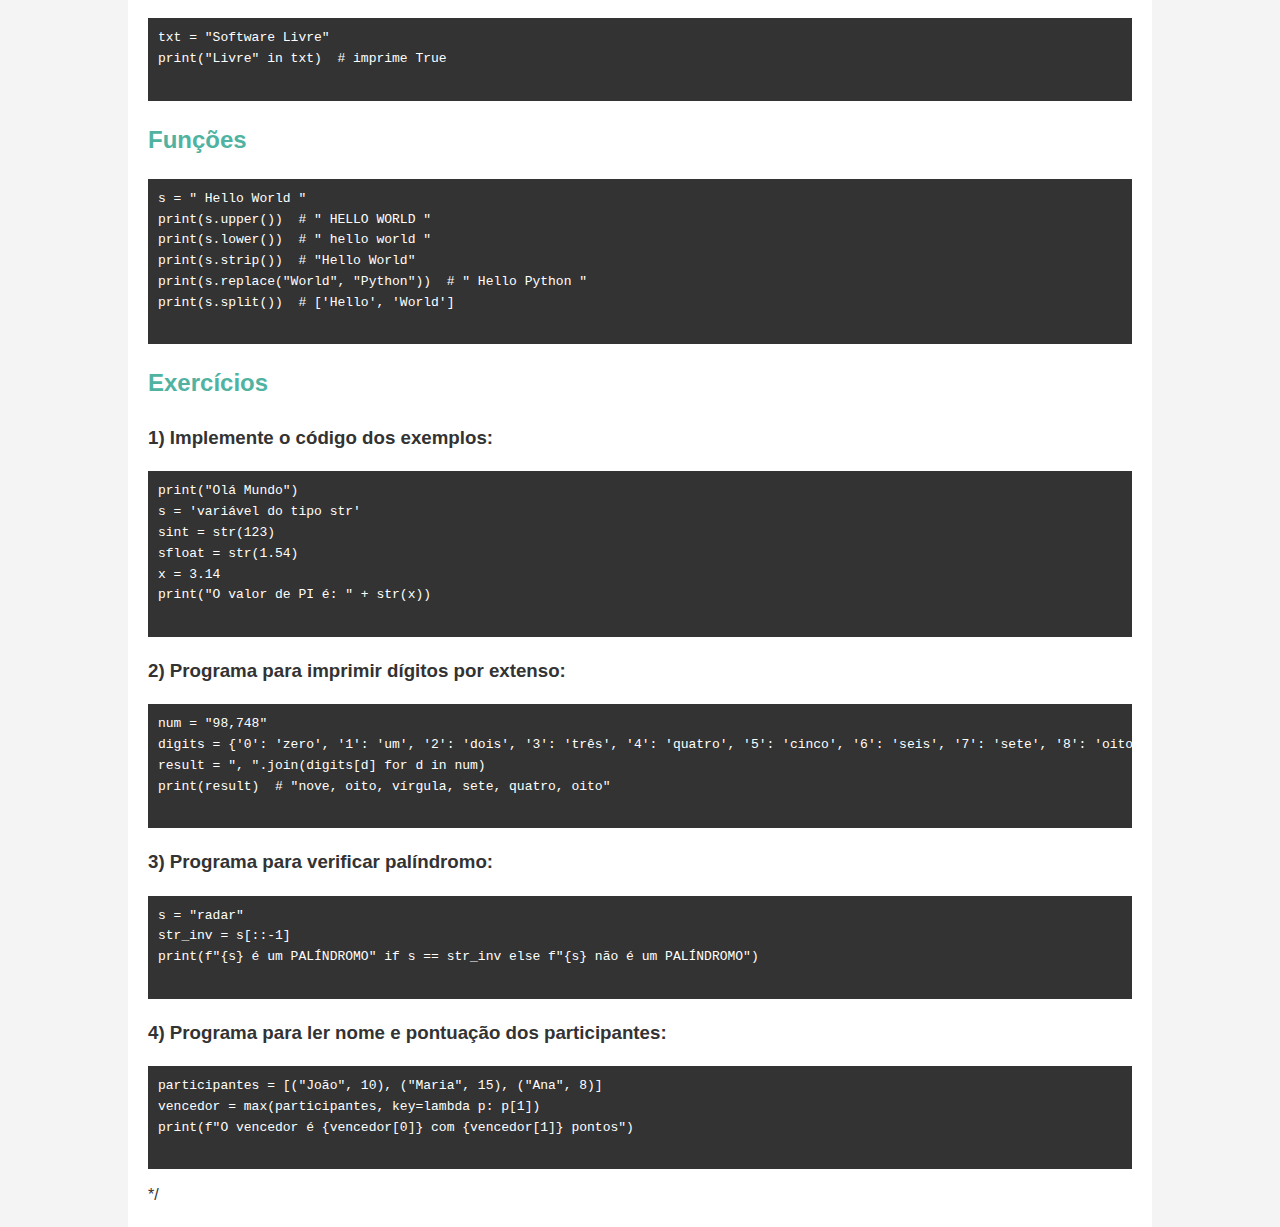
==== commit 7303a991: "Update string.html" ====
--- a/string.html
+++ b/string.html
@@ -140,7 +140,7 @@
 for x in s:
     print(x)
 
-< !--
+/*
             </pre>
 
             <h2>Atividade - Slicing</h2>
@@ -247,6 +247,6 @@
 vencedor = max(participantes, key=lambda p: p[1])
 print(f"O vencedor é {vencedor[0]} com {vencedor[1]} pontos")
             </pre>
-        -->
+       */
         </div>
     </div
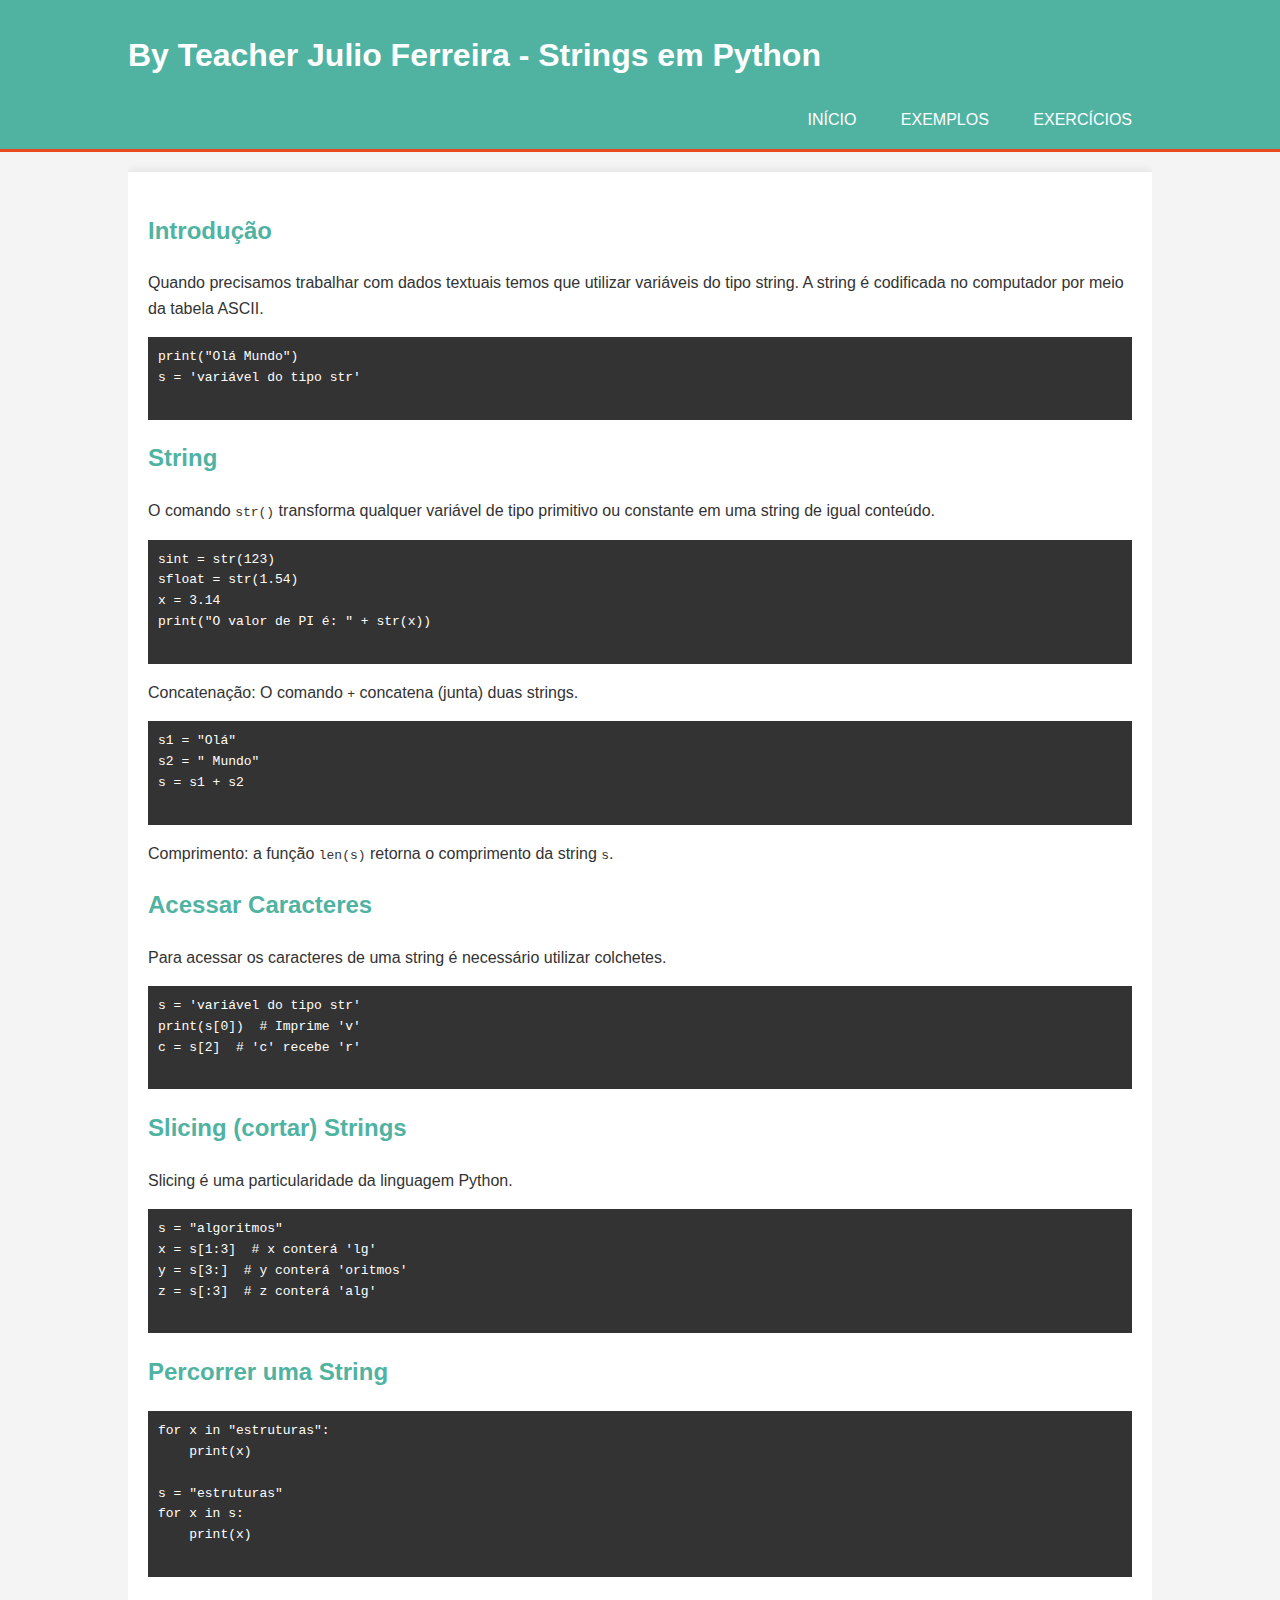
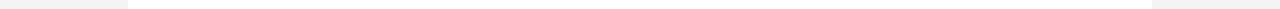
==== commit 94e13973: "Update string.html" ====
--- a/string.html
+++ b/string.html
@@ -139,114 +139,5 @@
 s = "estruturas"
 for x in s:
     print(x)
-
-/*
-            </pre>
-
-            <h2>Atividade - Slicing</h2>
-            <h3>Exemplos</h3>
-            <pre>
-s = "Os alunos foram aprovados em ALG I"
-nova_string = s[:23]
-print(nova_string)  # "Os alunos foram aprovados"
-            </pre>
-
-            <h3>Exercícios</h3>
-            <h4>a)</h4>
-            <pre>
-s = "Os alunos foram aprovados em ALG I"
-nova_string = s[:23]
-print(nova_string)  # "Os alunos foram aprovados"
-            </pre>
-            <h4>b)</h4>
-            <pre>
-s = "Licenciatura em Computação é um curso bom"
-nova_string = s[14:]
-print(nova_string)  # "Computação é um curso bom"
-            </pre>
-            <h4>c)</h4>
-            <pre>
-s = "Todos os alunos matriculados concluíram o curso."
-nova_string = s[:13] + s[26:]
-print(nova_string)  # "Todos os alunos concluíram o curso."
-            </pre>
-
-            <h3>Sem utilizar slicing:</h3>
-            <h4>a)</h4>
-            <pre>
-s = "Os alunos foram aprovados em ALG I"
-nova_string = ""
-for i in range(23):
-    nova_string += s[i]
-print(nova_string)  # "Os alunos foram aprovados"
-            </pre>
-            <h4>b)</h4>
-            <pre>
-s = "Licenciatura em Computação é um curso bom"
-nova_string = ""
-for i in range(14, len(s)):
-    nova_string += s[i]
-print(nova_string)  # "Computação é um curso bom"
-            </pre>
-            <h4>c)</h4>
-            <pre>
-s = "Todos os alunos matriculados concluíram o curso."
-nova_string = ""
-for i in range(13):
-    nova_string += s[i]
-for i in range(26, len(s)):
-    nova_string += s[i]
-print(nova_string)  # "Todos os alunos concluíram o curso."
-            </pre>
-
-            <h2>Comando <code>in</code></h2>
-            <pre>
-txt = "Software Livre"
-print("Livre" in txt)  # imprime True
-            </pre>
-
-            <h2>Funções</h2>
-            <pre>
-s = " Hello World "
-print(s.upper())  # " HELLO WORLD "
-print(s.lower())  # " hello world "
-print(s.strip())  # "Hello World"
-print(s.replace("World", "Python"))  # " Hello Python "
-print(s.split())  # ['Hello', 'World']
-            </pre>
-
-            <h2>Exercícios</h2>
-            <h3>1) Implemente o código dos exemplos:</h3>
-            <pre>
-print("Olá Mundo")
-s = 'variável do tipo str'
-sint = str(123)
-sfloat = str(1.54)
-x = 3.14
-print("O valor de PI é: " + str(x))
-            </pre>
-
-            <h3>2) Programa para imprimir dígitos por extenso:</h3>
-            <pre>
-num = "98,748"
-digits = {'0': 'zero', '1': 'um', '2': 'dois', '3': 'três', '4': 'quatro', '5': 'cinco', '6': 'seis', '7': 'sete', '8': 'oito', '9': 'nove', ',': 'vírgula'}
-result = ", ".join(digits[d] for d in num)
-print(result)  # "nove, oito, vírgula, sete, quatro, oito"
-            </pre>
-
-            <h3>3) Programa para verificar palíndromo:</h3>
-            <pre>
-s = "radar"
-str_inv = s[::-1]
-print(f"{s} é um PALÍNDROMO" if s == str_inv else f"{s} não é um PALÍNDROMO")
-            </pre>
-
-            <h3>4) Programa para ler nome e pontuação dos participantes:</h3>
-            <pre>
-participantes = [("João", 10), ("Maria", 15), ("Ana", 8)]
-vencedor = max(participantes, key=lambda p: p[1])
-print(f"O vencedor é {vencedor[0]} com {vencedor[1]} pontos")
-            </pre>
-       */
         </div>
     </div
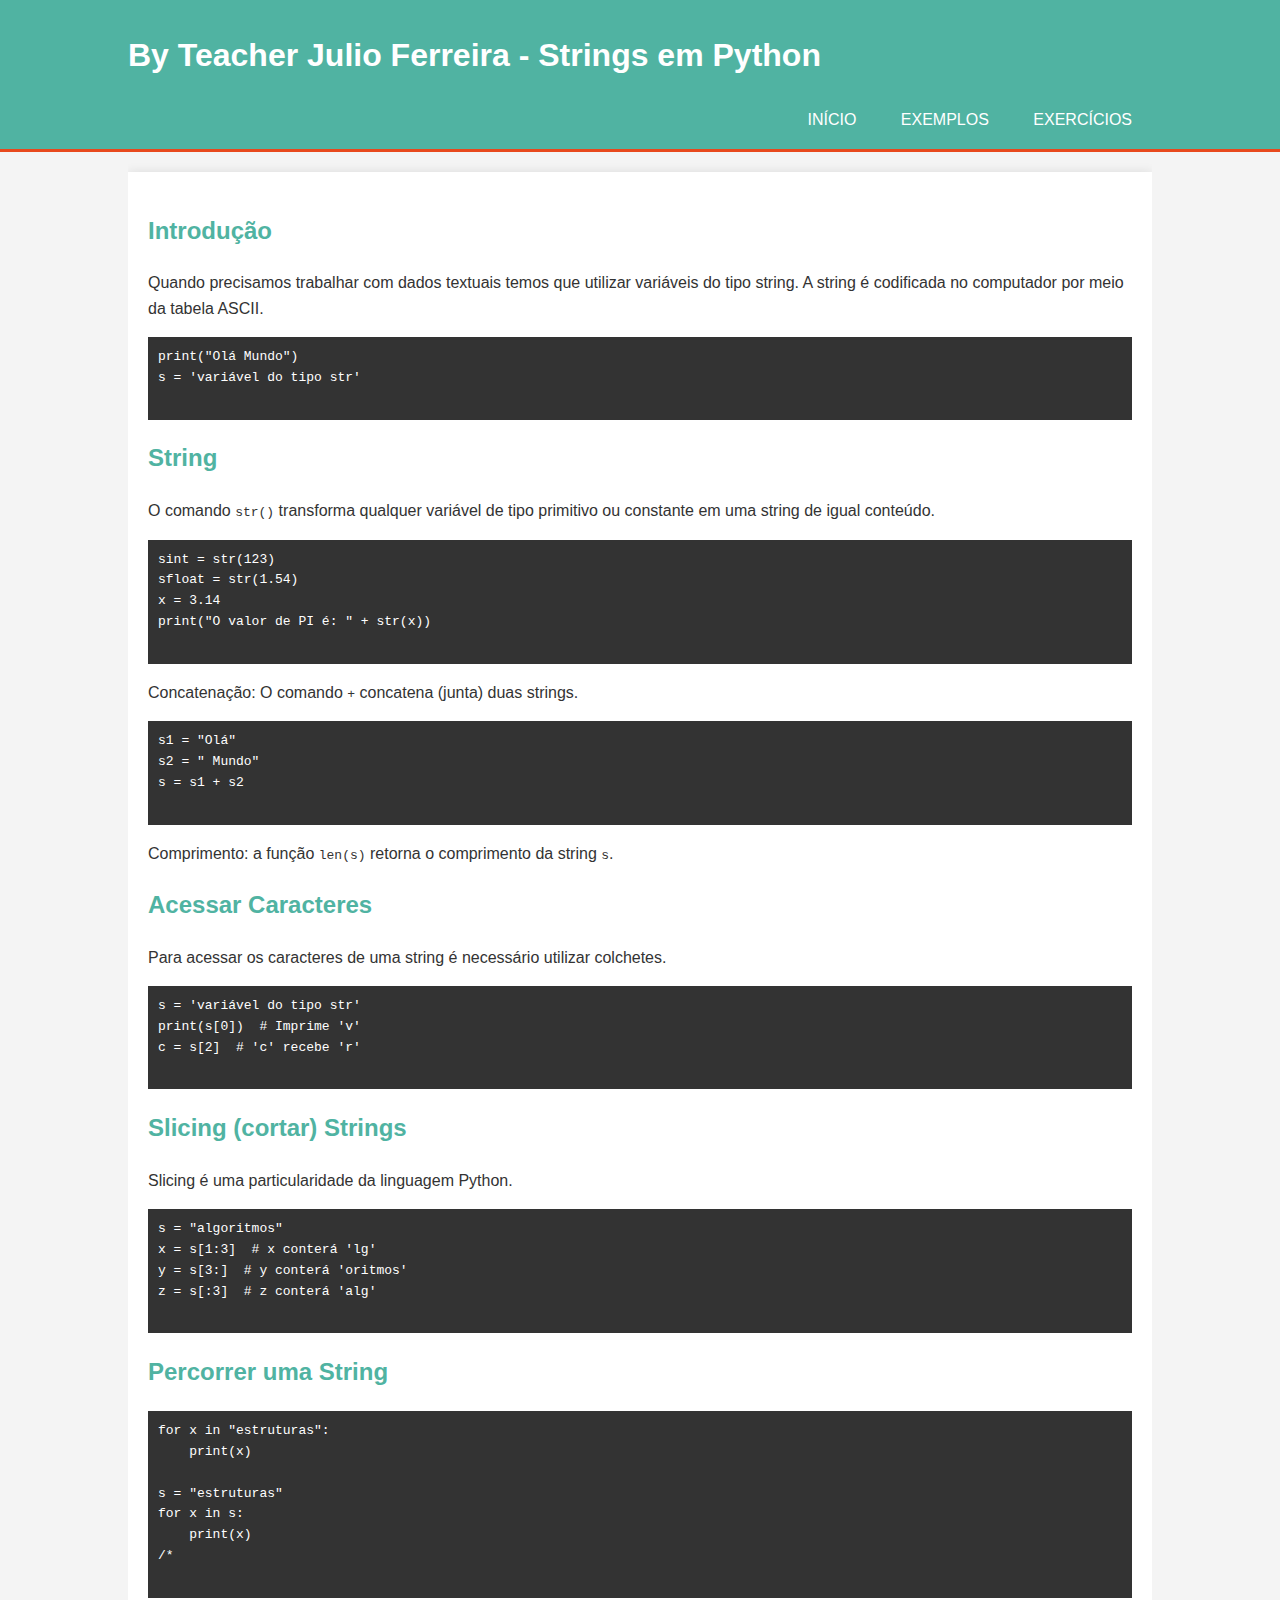
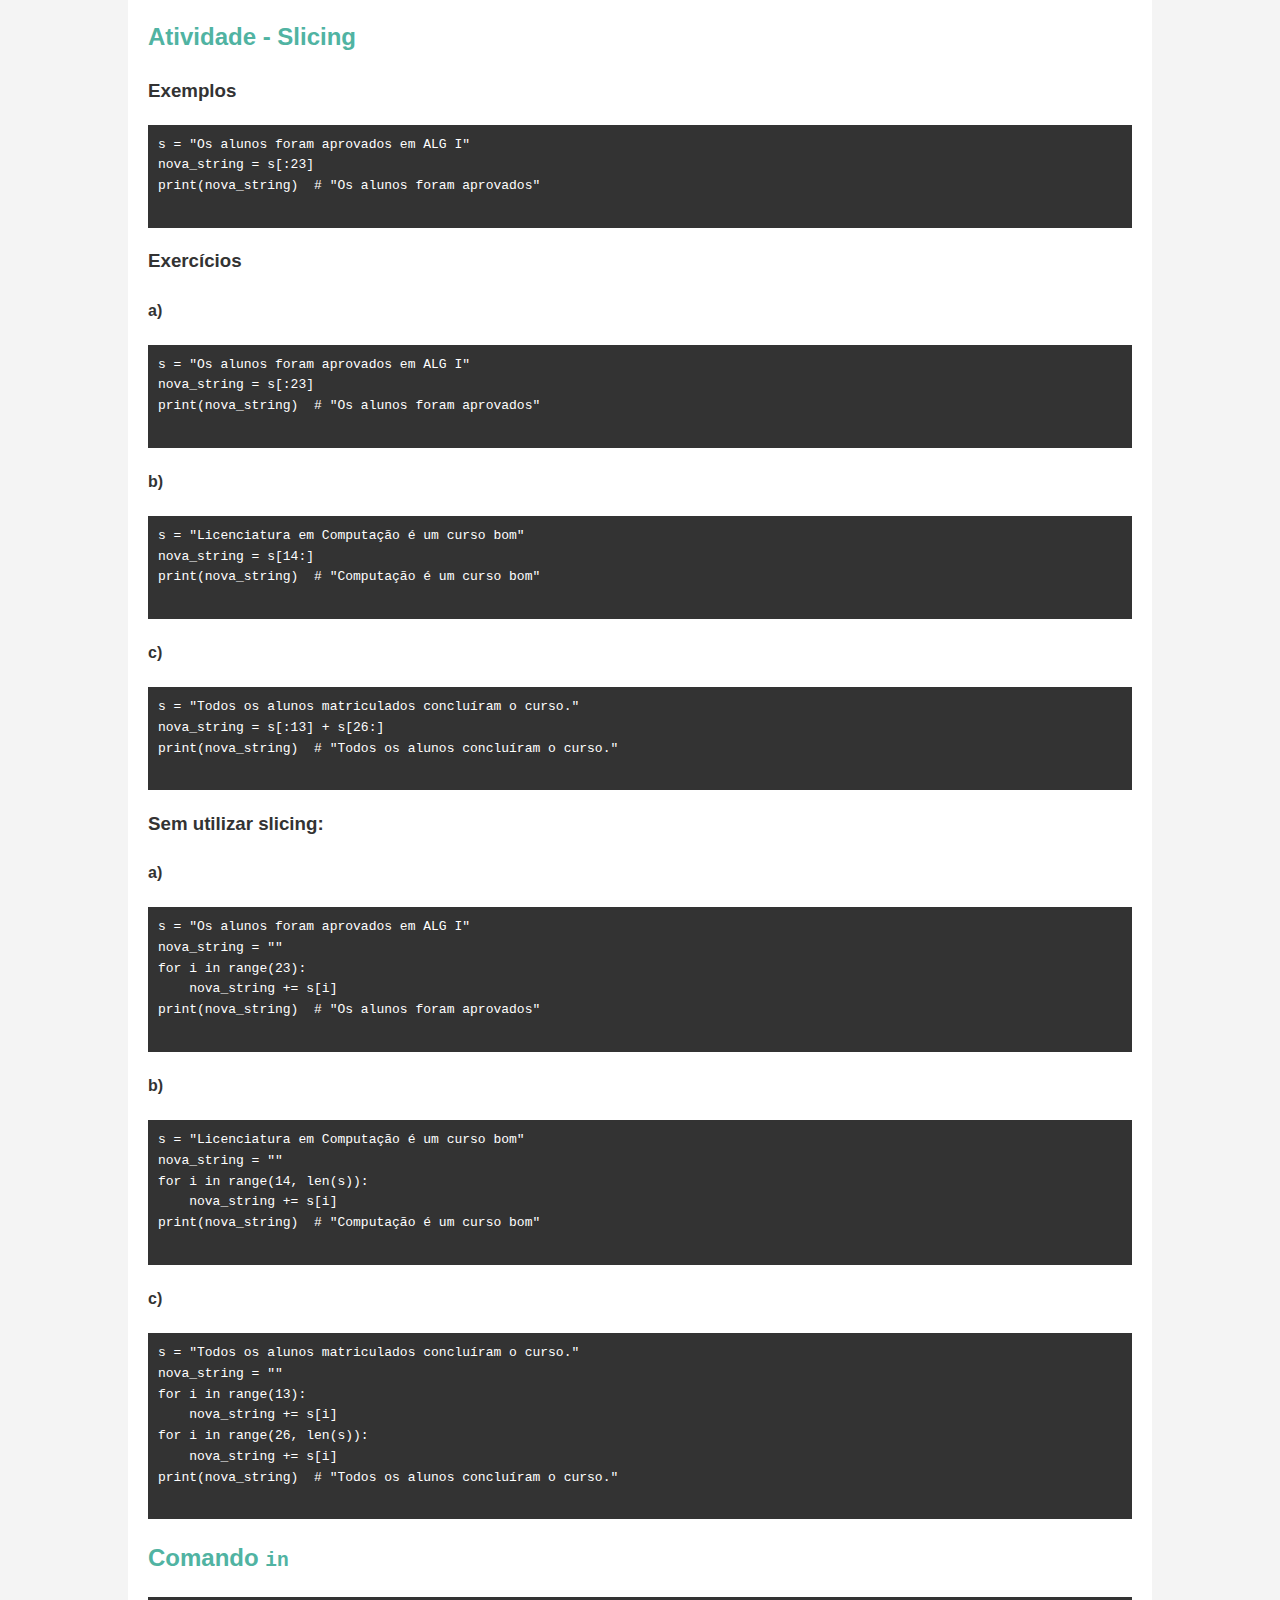
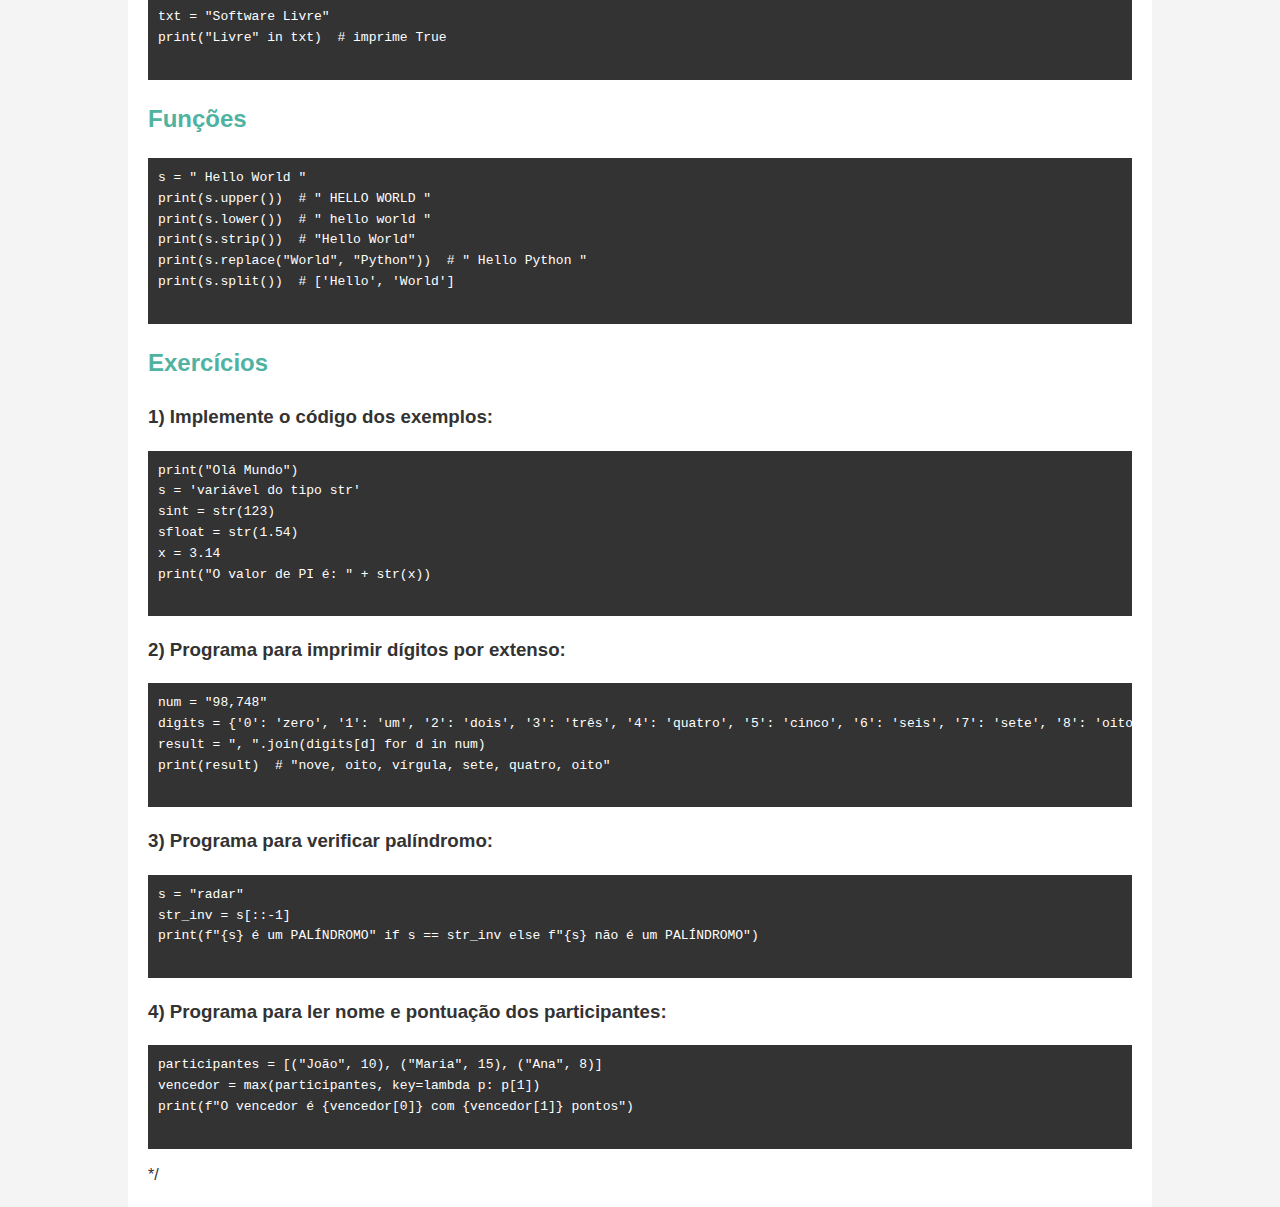
==== commit e5157c9a: "Update string.html" ====
--- a/string.html
+++ b/string.html
@@ -139,5 +139,113 @@
 s = "estruturas"
 for x in s:
     print(x)
+/*
+            </pre>
+
+            <h2>Atividade - Slicing</h2>
+            <h3>Exemplos</h3>
+            <pre>
+s = "Os alunos foram aprovados em ALG I"
+nova_string = s[:23]
+print(nova_string)  # "Os alunos foram aprovados"
+            </pre>
+
+            <h3>Exercícios</h3>
+            <h4>a)</h4>
+            <pre>
+s = "Os alunos foram aprovados em ALG I"
+nova_string = s[:23]
+print(nova_string)  # "Os alunos foram aprovados"
+            </pre>
+            <h4>b)</h4>
+            <pre>
+s = "Licenciatura em Computação é um curso bom"
+nova_string = s[14:]
+print(nova_string)  # "Computação é um curso bom"
+            </pre>
+            <h4>c)</h4>
+            <pre>
+s = "Todos os alunos matriculados concluíram o curso."
+nova_string = s[:13] + s[26:]
+print(nova_string)  # "Todos os alunos concluíram o curso."
+            </pre>
+
+            <h3>Sem utilizar slicing:</h3>
+            <h4>a)</h4>
+            <pre>
+s = "Os alunos foram aprovados em ALG I"
+nova_string = ""
+for i in range(23):
+    nova_string += s[i]
+print(nova_string)  # "Os alunos foram aprovados"
+            </pre>
+            <h4>b)</h4>
+            <pre>
+s = "Licenciatura em Computação é um curso bom"
+nova_string = ""
+for i in range(14, len(s)):
+    nova_string += s[i]
+print(nova_string)  # "Computação é um curso bom"
+            </pre>
+            <h4>c)</h4>
+            <pre>
+s = "Todos os alunos matriculados concluíram o curso."
+nova_string = ""
+for i in range(13):
+    nova_string += s[i]
+for i in range(26, len(s)):
+    nova_string += s[i]
+print(nova_string)  # "Todos os alunos concluíram o curso."
+            </pre>
+
+            <h2>Comando <code>in</code></h2>
+            <pre>
+txt = "Software Livre"
+print("Livre" in txt)  # imprime True
+            </pre>
+
+            <h2>Funções</h2>
+            <pre>
+s = " Hello World "
+print(s.upper())  # " HELLO WORLD "
+print(s.lower())  # " hello world "
+print(s.strip())  # "Hello World"
+print(s.replace("World", "Python"))  # " Hello Python "
+print(s.split())  # ['Hello', 'World']
+            </pre>
+
+            <h2>Exercícios</h2>
+            <h3>1) Implemente o código dos exemplos:</h3>
+            <pre>
+print("Olá Mundo")
+s = 'variável do tipo str'
+sint = str(123)
+sfloat = str(1.54)
+x = 3.14
+print("O valor de PI é: " + str(x))
+            </pre>
+
+            <h3>2) Programa para imprimir dígitos por extenso:</h3>
+            <pre>
+num = "98,748"
+digits = {'0': 'zero', '1': 'um', '2': 'dois', '3': 'três', '4': 'quatro', '5': 'cinco', '6': 'seis', '7': 'sete', '8': 'oito', '9': 'nove', ',': 'vírgula'}
+result = ", ".join(digits[d] for d in num)
+print(result)  # "nove, oito, vírgula, sete, quatro, oito"
+            </pre>
+
+            <h3>3) Programa para verificar palíndromo:</h3>
+            <pre>
+s = "radar"
+str_inv = s[::-1]
+print(f"{s} é um PALÍNDROMO" if s == str_inv else f"{s} não é um PALÍNDROMO")
+            </pre>
+
+            <h3>4) Programa para ler nome e pontuação dos participantes:</h3>
+            <pre>
+participantes = [("João", 10), ("Maria", 15), ("Ana", 8)]
+vencedor = max(participantes, key=lambda p: p[1])
+print(f"O vencedor é {vencedor[0]} com {vencedor[1]} pontos")
+            </pre>
+       */
         </div>
     </div
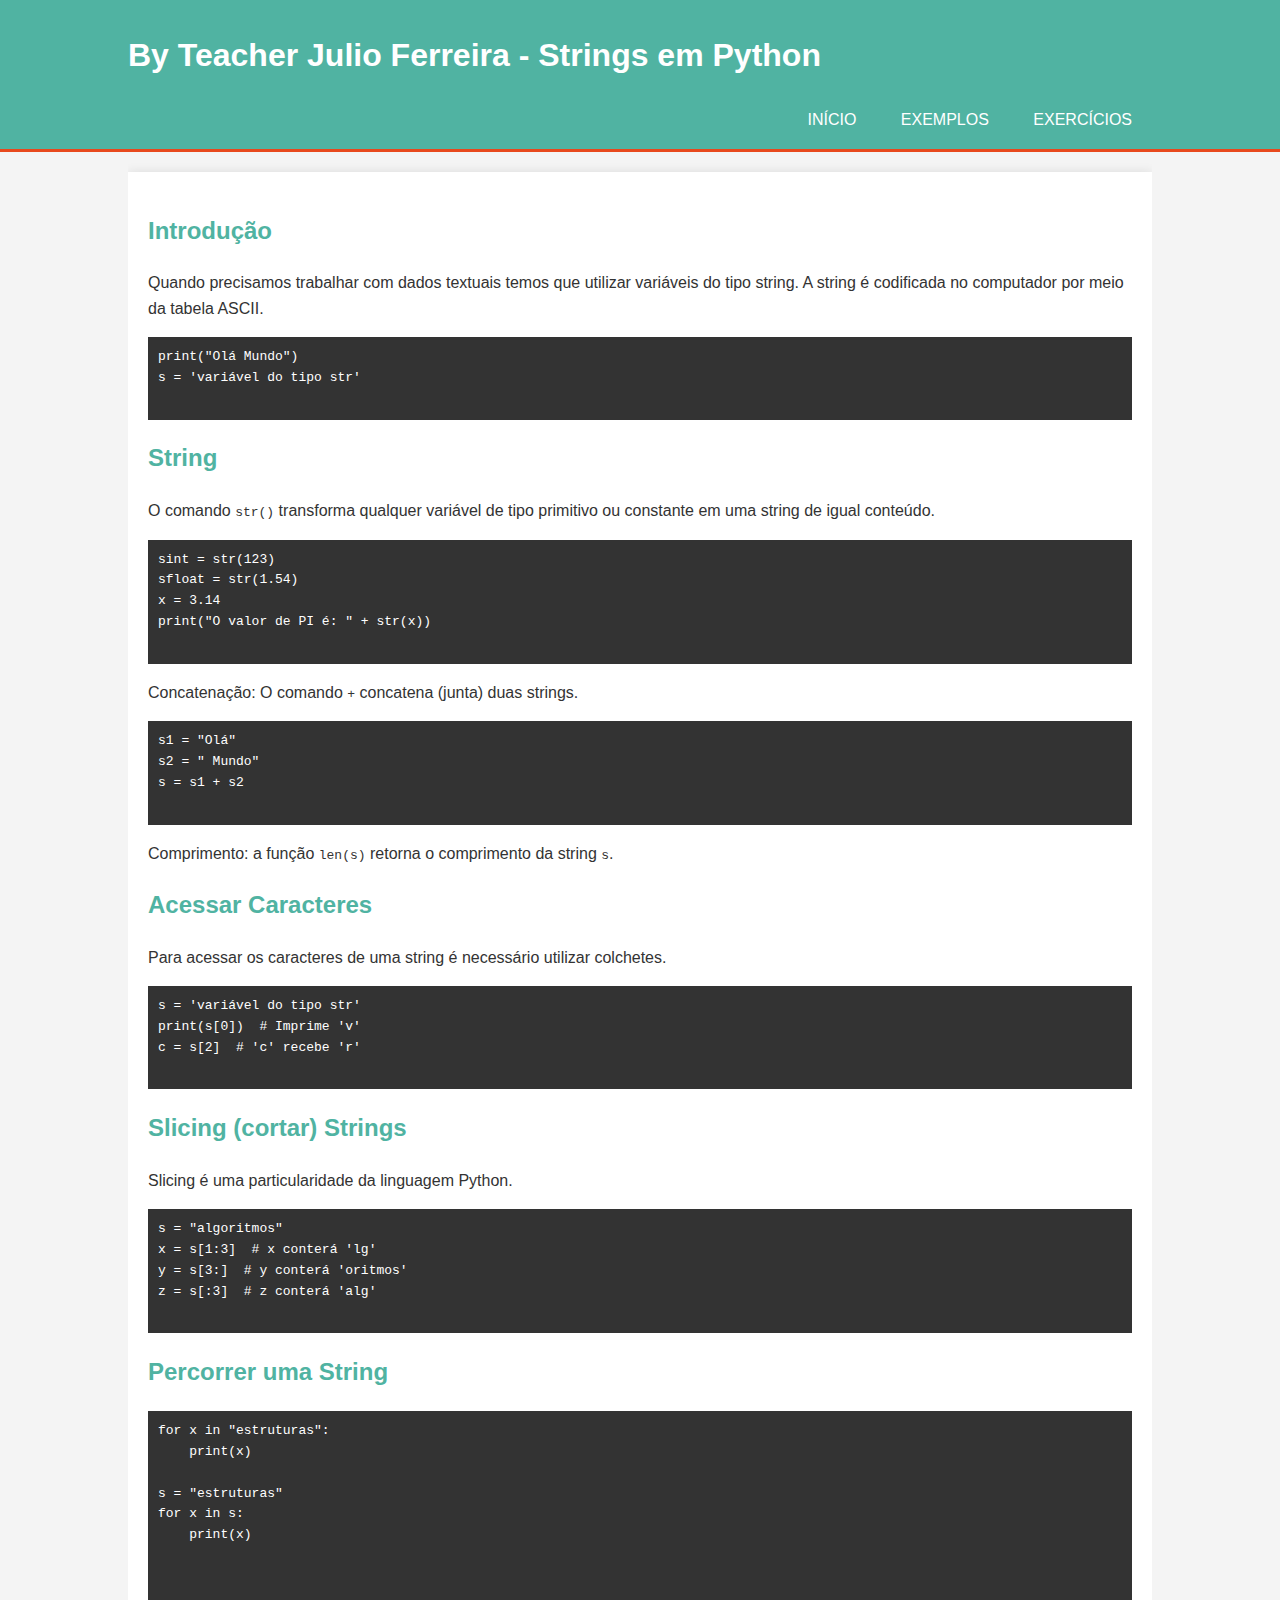
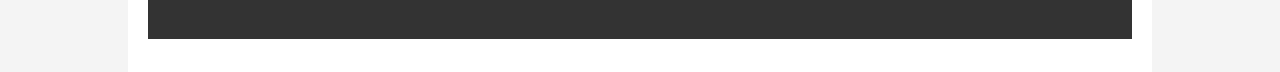
==== commit 91fabe63: "Update string.html" ====
--- a/string.html
+++ b/string.html
@@ -139,113 +139,8 @@
 s = "estruturas"
 for x in s:
     print(x)
-/*
-            </pre>
 
-            <h2>Atividade - Slicing</h2>
-            <h3>Exemplos</h3>
-            <pre>
-s = "Os alunos foram aprovados em ALG I"
-nova_string = s[:23]
-print(nova_string)  # "Os alunos foram aprovados"
-            </pre>
 
-            <h3>Exercícios</h3>
-            <h4>a)</h4>
-            <pre>
-s = "Os alunos foram aprovados em ALG I"
-nova_string = s[:23]
-print(nova_string)  # "Os alunos foram aprovados"
-            </pre>
-            <h4>b)</h4>
-            <pre>
-s = "Licenciatura em Computação é um curso bom"
-nova_string = s[14:]
-print(nova_string)  # "Computação é um curso bom"
-            </pre>
-            <h4>c)</h4>
-            <pre>
-s = "Todos os alunos matriculados concluíram o curso."
-nova_string = s[:13] + s[26:]
-print(nova_string)  # "Todos os alunos concluíram o curso."
-            </pre>
-
-            <h3>Sem utilizar slicing:</h3>
-            <h4>a)</h4>
-            <pre>
-s = "Os alunos foram aprovados em ALG I"
-nova_string = ""
-for i in range(23):
-    nova_string += s[i]
-print(nova_string)  # "Os alunos foram aprovados"
-            </pre>
-            <h4>b)</h4>
-            <pre>
-s = "Licenciatura em Computação é um curso bom"
-nova_string = ""
-for i in range(14, len(s)):
-    nova_string += s[i]
-print(nova_string)  # "Computação é um curso bom"
-            </pre>
-            <h4>c)</h4>
-            <pre>
-s = "Todos os alunos matriculados concluíram o curso."
-nova_string = ""
-for i in range(13):
-    nova_string += s[i]
-for i in range(26, len(s)):
-    nova_string += s[i]
-print(nova_string)  # "Todos os alunos concluíram o curso."
-            </pre>
-
-            <h2>Comando <code>in</code></h2>
-            <pre>
-txt = "Software Livre"
-print("Livre" in txt)  # imprime True
-            </pre>
-
-            <h2>Funções</h2>
-            <pre>
-s = " Hello World "
-print(s.upper())  # " HELLO WORLD "
-print(s.lower())  # " hello world "
-print(s.strip())  # "Hello World"
-print(s.replace("World", "Python"))  # " Hello Python "
-print(s.split())  # ['Hello', 'World']
-            </pre>
-
-            <h2>Exercícios</h2>
-            <h3>1) Implemente o código dos exemplos:</h3>
-            <pre>
-print("Olá Mundo")
-s = 'variável do tipo str'
-sint = str(123)
-sfloat = str(1.54)
-x = 3.14
-print("O valor de PI é: " + str(x))
-            </pre>
-
-            <h3>2) Programa para imprimir dígitos por extenso:</h3>
-            <pre>
-num = "98,748"
-digits = {'0': 'zero', '1': 'um', '2': 'dois', '3': 'três', '4': 'quatro', '5': 'cinco', '6': 'seis', '7': 'sete', '8': 'oito', '9': 'nove', ',': 'vírgula'}
-result = ", ".join(digits[d] for d in num)
-print(result)  # "nove, oito, vírgula, sete, quatro, oito"
-            </pre>
-
-            <h3>3) Programa para verificar palíndromo:</h3>
-            <pre>
-s = "radar"
-str_inv = s[::-1]
-print(f"{s} é um PALÍNDROMO" if s == str_inv else f"{s} não é um PALÍNDROMO")
-            </pre>
-
-            <h3>4) Programa para ler nome e pontuação dos participantes:</h3>
-            <pre>
-participantes = [("João", 10), ("Maria", 15), ("Ana", 8)]
-vencedor = max(participantes, key=lambda p: p[1])
-print(f"O vencedor é {vencedor[0]} com {vencedor[1]} pontos")
-            </pre>
-       */
+                
         </div>
     </div
